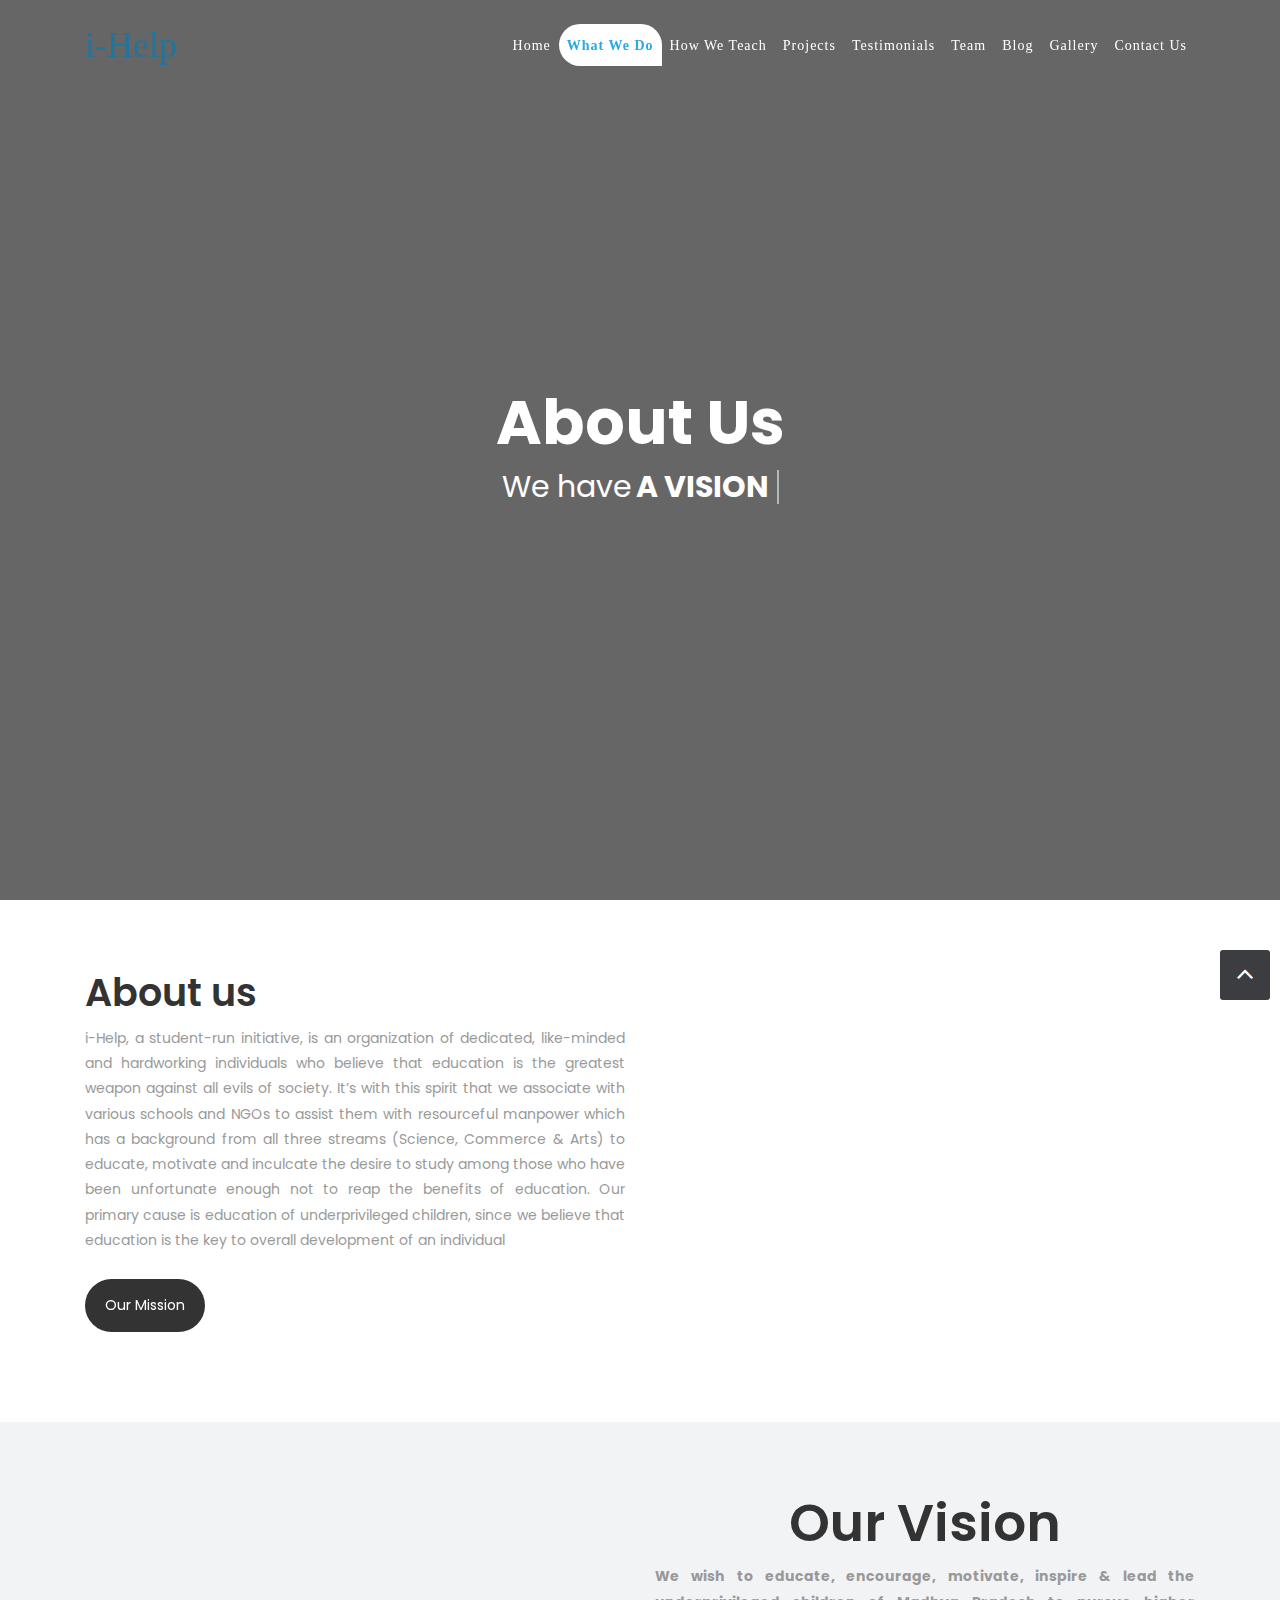
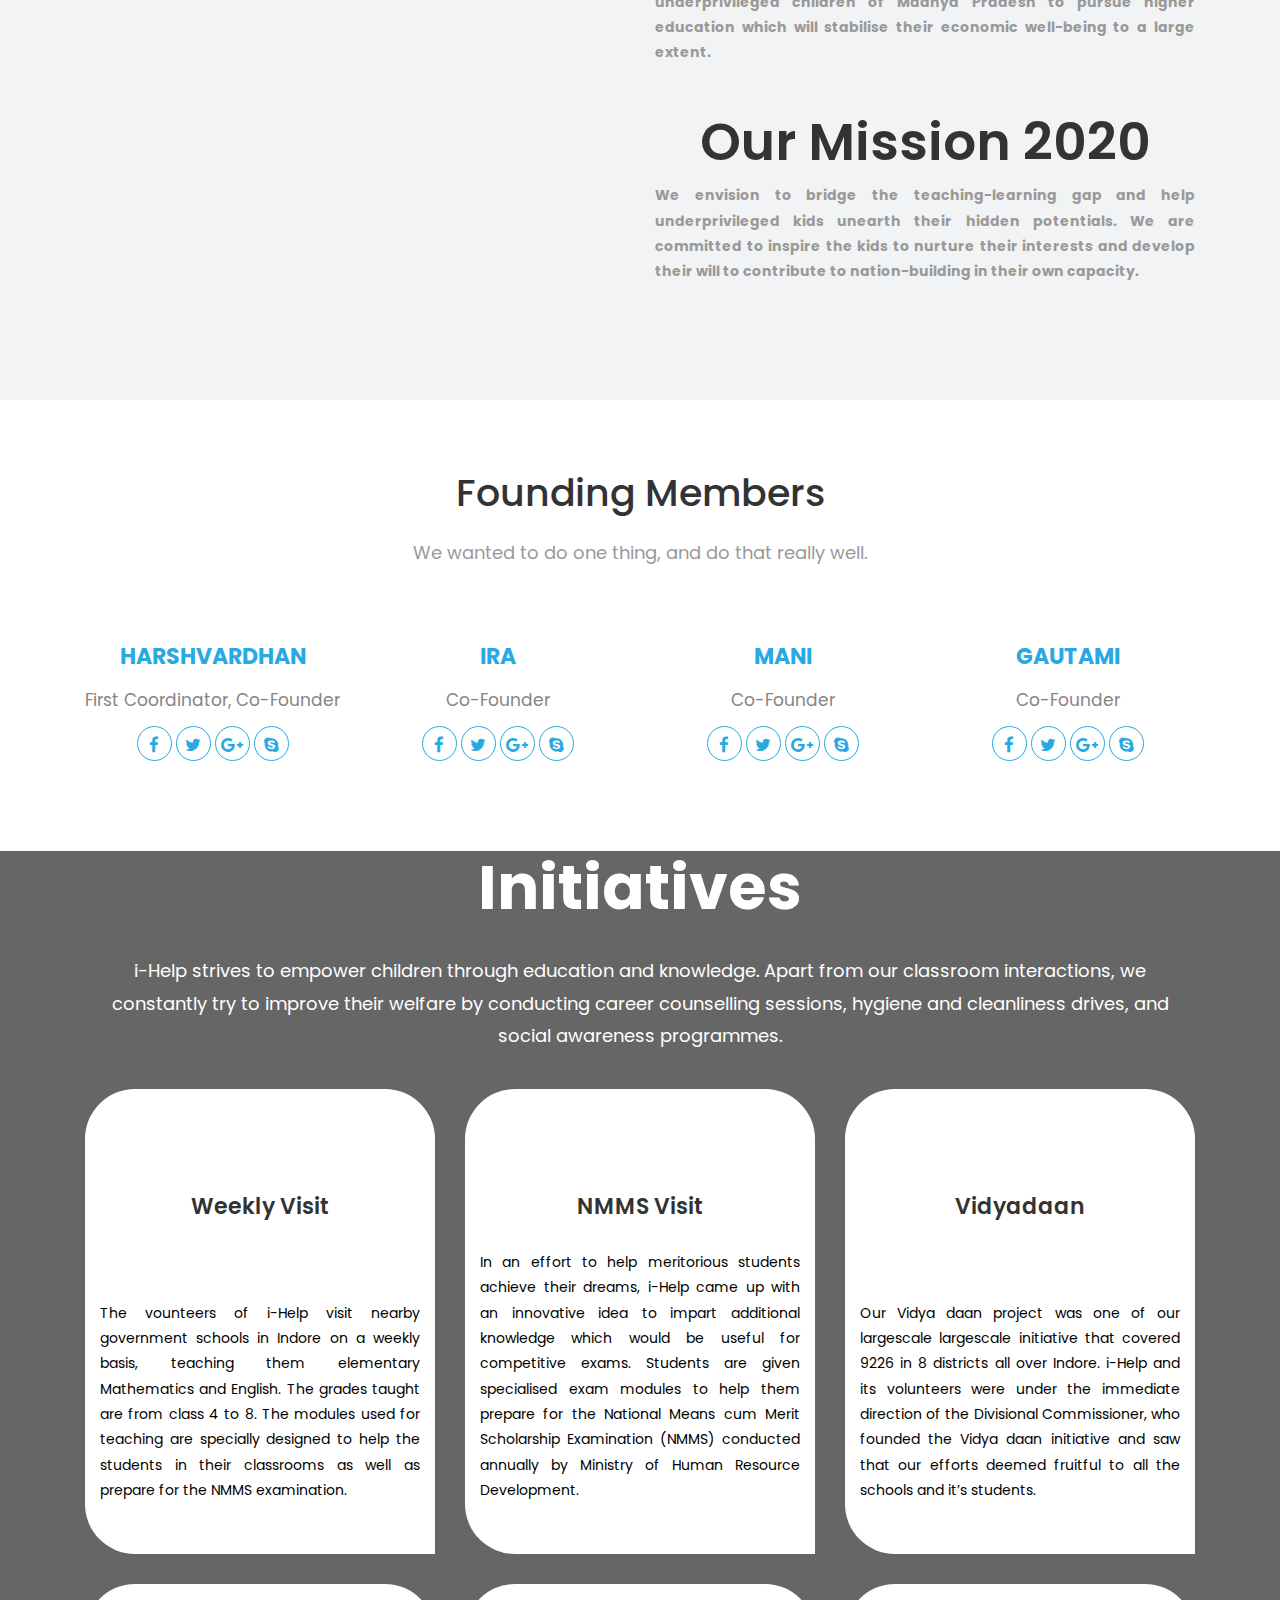
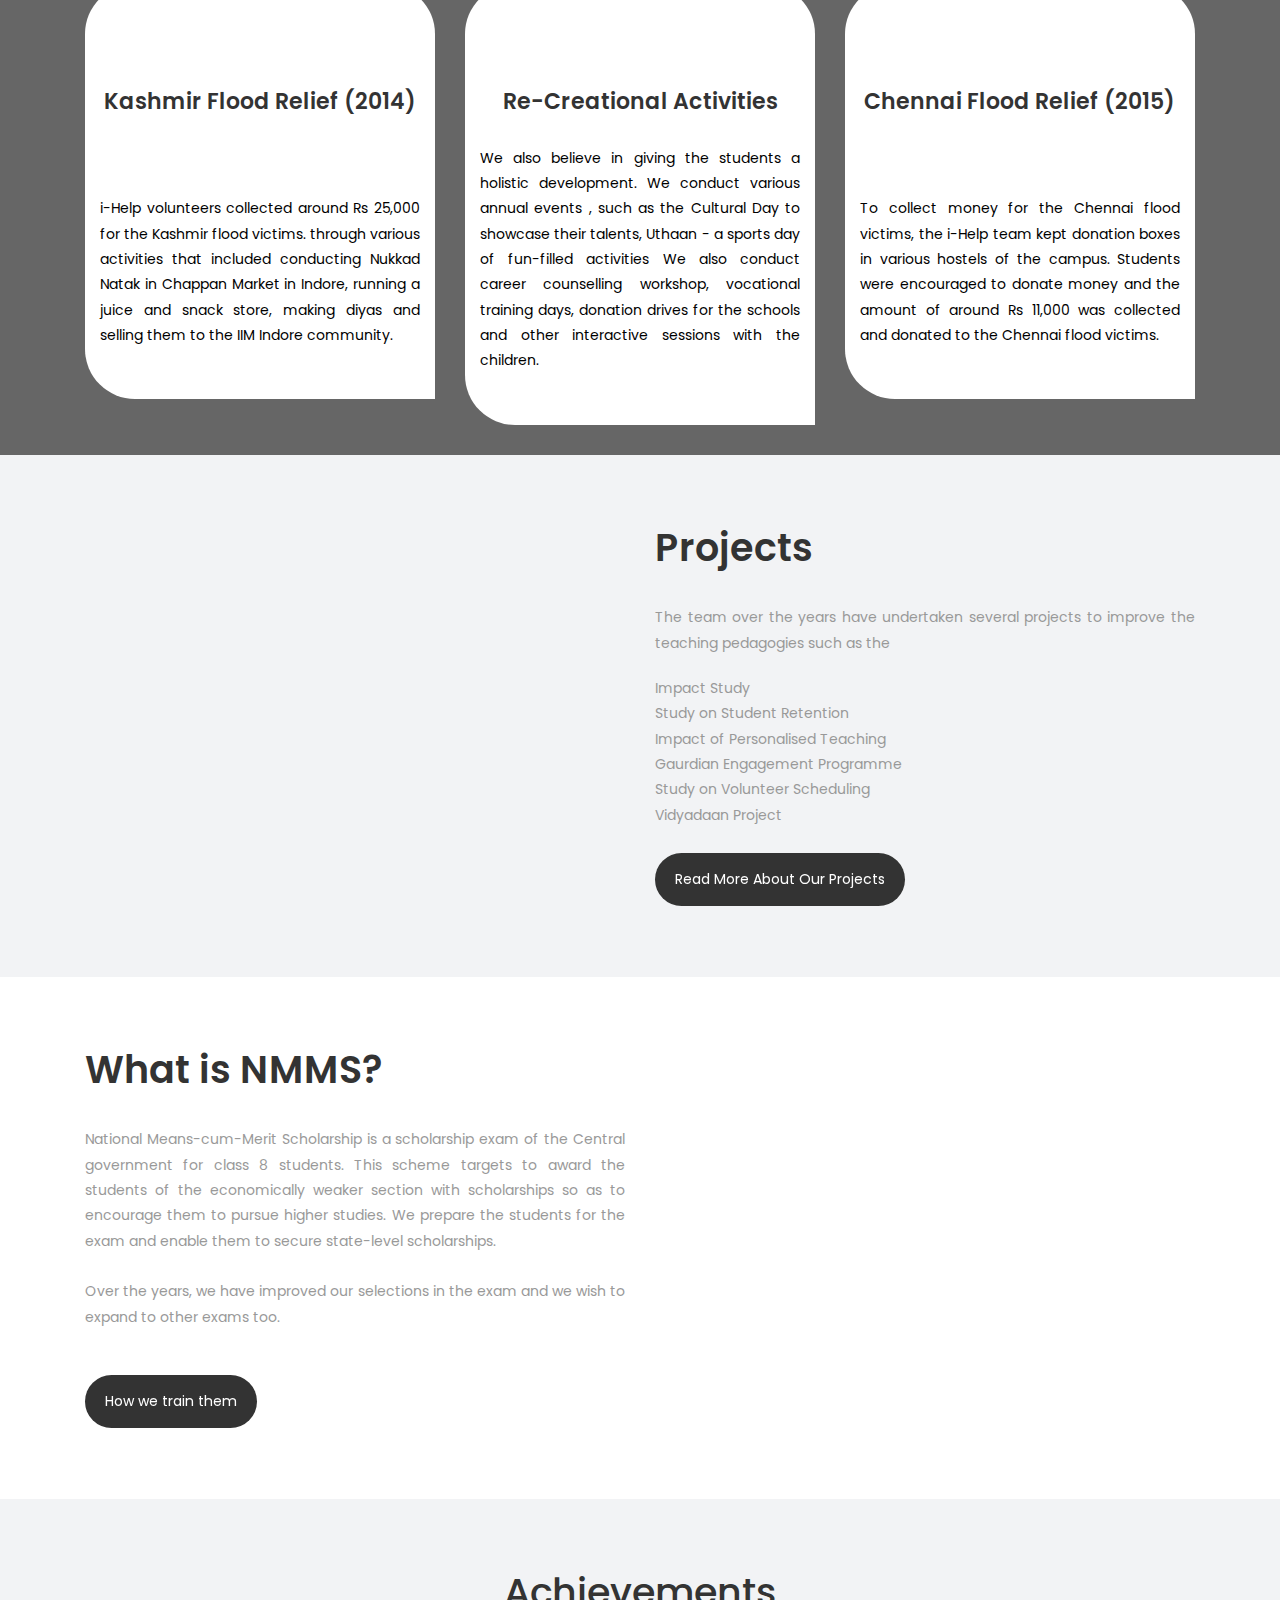
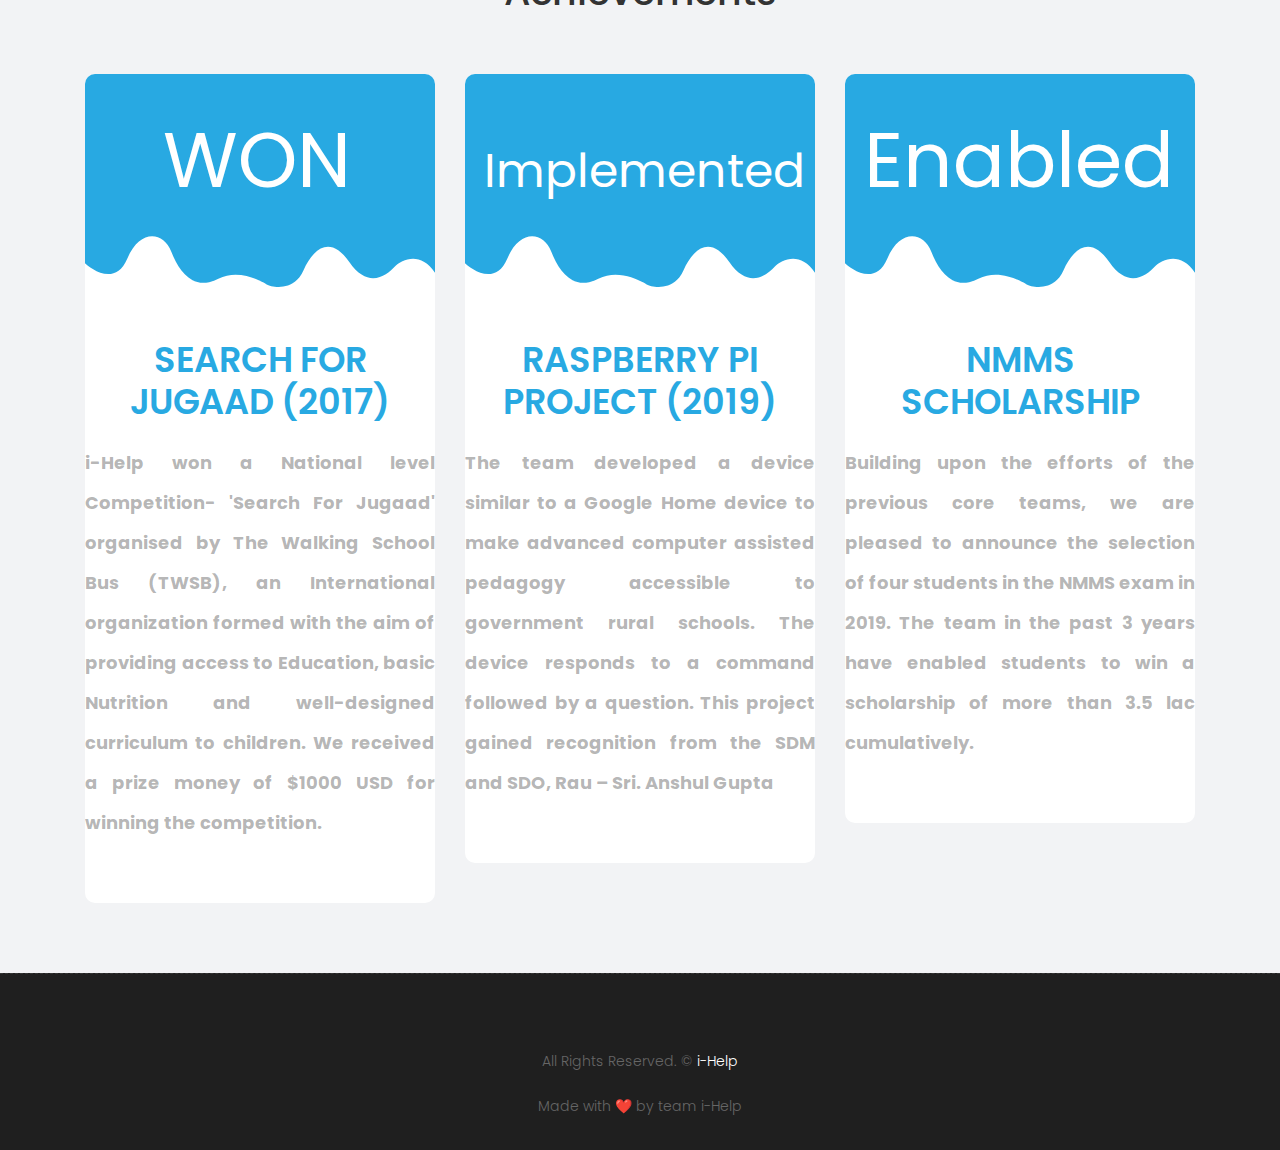
==== about.html @ b27401bb "Add files via upload" ====
<!DOCTYPE html>
<html lang="en">

    <!-- Basic -->
    <meta charset="utf-8">
    <meta http-equiv="X-UA-Compatible" content="IE=edge">   
   
    <!-- Mobile Metas -->
    <meta name="viewport" content="width=device-width, minimum-scale=1.0, maximum-scale=1.0, user-scalable=no">
 
     <!-- Site Metas -->
    <title>About Us | i-Help: Educate, Enable, Empower</title>  
    <meta name="keywords" content="">
    <meta name="description" content="">
    <meta name="author" content="">

    <!-- Site Icons -->
    <link rel="shortcut icon" href="images/favicon.ico" type="image/x-icon" />
    <link rel="apple-touch-icon" href="images/apple-touch-icon.png">

    <!-- Bootstrap CSS -->
    <link rel="stylesheet" href="css/bootstrap.min.css">
    <!-- Site CSS -->
    <link rel="stylesheet" href="style.css">
    <!-- Responsive CSS -->
    <link rel="stylesheet" href="css/responsive.css">
    <!-- Custom CSS -->
    <link rel="stylesheet" href="css/custom.css">
	<script src="js/modernizr.js"></script> <!-- Modernizr -->

    <!--[if lt IE 9]>
      <script src="https://oss.maxcdn.com/libs/html5shiv/3.7.0/html5shiv.js"></script>
      <script src="https://oss.maxcdn.com/libs/respond.js/1.4.2/respond.min.js"></script>
    <![endif]-->

</head>
<body id="page-top" class="politics_version">

    <!-- LOADER -->
    <div id="preloader">
        <div id="main-ld">
			<div id="loader"></div>  
		</div>
    </div><!-- end loader -->
    <!-- END LOADER -->
	
    <!-- Navigation -->
    <nav class="navbar navbar-expand-lg navbar-dark fixed-top" id="mainNav">
      <div class="container">
        <a class="navbar-brand js-scroll-trigger" href="#page-top" style="color:#21759b;font-size:36px">
			<img class="img-fluid" src="images/logo.png" alt="" /><bold>i-Help</bold>
		</a>
        <button class="navbar-toggler navbar-toggler-right" type="button" data-toggle="collapse" data-target="#navbarResponsive" aria-controls="navbarResponsive" aria-expanded="false" aria-label="Toggle navigation">
          Menu
          <i class="fa fa-bars"></i>
        </button>
        <div class="collapse navbar-collapse" id="navbarResponsive">
          <ul class="navbar-nav text-uppercase ml-auto">
            <li class="nav-item">
              <a class="nav-link js-scroll-trigger active" href="index.html#navhome">Home</a>
            </li>
            <li class="nav-item">
              <a class="nav-link js-scroll-trigger" href="#navaboutf">What We Do</a>
            </li>
			<li class="nav-item">
              <a class="nav-link js-scroll-trigger" href="index.html#navteach">How We Teach</a>
            </li>
			<li class="nav-item">
              <a class="nav-link js-scroll-trigger" href="index.html#navprojects">Projects</a>
            </li>
			<li class="nav-item">
              <a class="nav-link js-scroll-trigger" href="index.html#navtestimonials">Testimonials</a>
            </li>
            <li class="nav-item">
              <a class="nav-link js-scroll-trigger" href="index.html#navteam">Team</a>
            </li>
			<li class="nav-item">
              <a class="nav-link js-scroll-trigger" href="blog">Blog</a>
            </li>
			<li class="nav-item">
              <a class="nav-link js-scroll-trigger" href="gallery.html">Gallery</a>
            </li>
			<li class="nav-item">
              <a class="nav-link js-scroll-trigger" href="index.html#navcontact">Contact Us</a>
            </li>
          </ul>
        </div>
      </div>
    </nav>
	
	<div id="navaboutf">
	<section id="home" class="main-banner parallaxie ihelpbg">
		<div class="heading">
			<h1>About Us</h1>			
			<h3 class="cd-headline clip is-full-width">
				<span>We have </span>
				<span class="cd-words-wrapper">
					<b class="is-visible">a Vision</b>
					<b>a Mission</b>
					<b>Initiatives</b>
					<b>Projects</b>
					
				</span>
			</h3>
		</div>
	</section>

    <div id="about" class="section wb"  >
        <div class="container">
            <div class="row">
                <div class="col-md-6">
                    <div class="message-box">                        
                        <h2>About us</h2>
                        <p align="justify">i-Help, a student-run initiative, is an organization of dedicated, like-minded and hardworking individuals who believe that education is the greatest weapon against all evils of society. It’s with this spirit that we associate with various schools and NGOs to assist them with resourceful manpower which has a background from all three streams (Science, Commerce & Arts) to educate, motivate and inculcate the desire to study among those who have been unfortunate enough not to reap the benefits of education. Our primary cause is education of underprivileged children, since we believe that education is the key to overall development of an individual
						<br><br>
                        <a href="#" class="sim-btn hvr-bounce-to-top"><span>Our Mission</span></a>
                    </div><!-- end messagebox -->
                </div><!-- end col -->

                <div class="col-md-6">
                    <div class="right-box-pro wow fadeIn">
                        <img src="uploads/about-02.jpg" alt="" class="img-fluid img-rounded">
                    </div><!-- end media -->
                </div><!-- end col -->
            </div><!-- end row -->
        </div><!-- end container -->
    </div><!-- end section -->
	
	<div id="about" class="section lb" >
        <div class="container">
            <div class="row"><div class="col-md-6">
                    <div class="right-box-pro wow fadeIn">
                        <img src="uploads/about-03.jpg" alt="" class="img-fluid img-rounded">
                    </div><!-- end media -->
                </div>
				<div class="col-md-6">
                    <div class="message-box">                        
						<h2 style="font-size:52px;text-align:center">Our Vision</h2>
                        <p align="justify" ><b>We wish to educate, encourage, motivate, inspire & lead the underprivileged children of Madhya Pradesh to pursue higher education which will stabilise their economic well-being to a large extent.</b>
						<br><br>
						
						<h2 style="font-size:52px;text-align:center">Our Mission 2020</h2>
                        <p align="justify" ><b>We envision to bridge the teaching-learning gap and help underprivileged kids unearth their hidden potentials. We are committed to inspire the kids to nurture their interests and develop their will to contribute to nation-building in their own capacity.</b>
						<br><br>
                    
					</div><!-- end messagebox -->
                </div>
				
			</div>
        </div><!-- end container -->
    </div><!-- end section -->
	
	<div id="team" class="section wb">
		<div class="container">
			<div class="section-title text-center">
				<h3>Founding Members</h3>
				<p>We wanted to do one thing, and do that really well.</p>
			</div><!-- end title -->
		
			<div class="row">
				<div class="col-md-3 col-sm-6">
					<div class="our-team">
						<div class="team-content">
							<h3 class="title">Harshvardhan</h3>
							<span class="post">First Coordinator, Co-Founder</span>
							<ul class="social">
								<li><a href="#" class="fa fa-facebook"></a></li>
								<li><a href="#" class="fa fa-twitter"></a></li>
								<li><a href="#" class="fa fa-google-plus"></a></li>
								<li><a href="#" class="fa fa-skype"></a></li>
							</ul>
						</div>
					</div>
				</div>
				
				<div class="col-md-3 col-sm-6">
					<div class="our-team">
						<div class="team-content">
							<h3 class="title">Ira</h3>
							<span class="post">Co-Founder</span>
							<ul class="social">
								<li><a href="#" class="fa fa-facebook"></a></li>
								<li><a href="#" class="fa fa-twitter"></a></li>
								<li><a href="#" class="fa fa-google-plus"></a></li>
								<li><a href="#" class="fa fa-skype"></a></li>
							</ul>
						</div>
					</div>
				</div>
				
				<div class="col-md-3 col-sm-6">
					<div class="our-team">
						<div class="team-content">
							<h3 class="title">Mani</h3>
							<span class="post">Co-Founder</span>
							<ul class="social">
								<li><a href="#" class="fa fa-facebook"></a></li>
								<li><a href="#" class="fa fa-twitter"></a></li>
								<li><a href="#" class="fa fa-google-plus"></a></li>
								<li><a href="#" class="fa fa-skype"></a></li>
							</ul>
						</div>
					</div>
				</div>
				
				<div class="col-md-3 col-sm-6">
					<div class="our-team">
						<div class="team-content">
							<h3 class="title">Gautami</h3>
							<span class="post">Co-Founder</span>
							<ul class="social">
								<li><a href="#" class="fa fa-facebook"></a></li>
								<li><a href="#" class="fa fa-twitter"></a></li>
								<li><a href="#" class="fa fa-google-plus"></a></li>
								<li><a href="#" class="fa fa-skype"></a></li>
							</ul>
						</div>
					</div>
				</div>
			</div>
		</div>
	</div>
	
		<section id="home" class="main-banner parallaxie" style="background: url('uploads/banner-02.jpg')">
		<div class="container">
		<div class="heading">
			<h1>Initiatives</h1>
                <p>i-Help strives to empower children through education and knowledge. Apart from our classroom interactions, we constantly try to improve their welfare by conducting career counselling sessions, hygiene and cleanliness drives, and social awareness programmes.</p>
            <div class="row">
				<div class="col-md-4">
                    <div class="services-inner-box">
						<div class="ser-icon">
						</div>
						<h2>Weekly Visit</h2><br><br>
						<p align="justify">The vounteers of i-Help visit nearby government schools in Indore on a weekly basis, teaching them elementary Mathematics and English. The grades taught are from class 4 to 8. The modules used for teaching are specially designed to help the students in their classrooms as well as prepare for the NMMS examination.<br></p>
					</div>
                </div><!-- end col -->
                <div class="col-md-4">
                    <div class="services-inner-box">
						<div class="ser-icon">
						</div>
						<h2>NMMS Visit</h2>
						<p align="justify">In an effort to help meritorious students achieve their dreams, i-Help came up with an innovative idea to impart additional knowledge which would be useful for competitive exams. Students are given specialised exam modules to help them prepare for the National Means cum Merit Scholarship Examination (NMMS) conducted annually by Ministry of Human Resource Development.</p>
					</div>
                </div><!-- end col -->
				<div class="col-md-4">
                    <div class="services-inner-box">
						<div class="ser-icon">
						</div>
						<h2>Vidyadaan</h2><br><br>
						<p align="justify">Our Vidya daan project was one of our largescale largescale initiative that covered 9226 in 8 districts all over Indore. i-Help and its volunteers were under the immediate direction of the Divisional Commissioner, who founded the Vidya daan initiative and saw that our efforts deemed fruitful to all the schools and it’s students.</p>
					</div>
                </div><!-- end col -->
				<div class="col-md-4">
                    <div class="services-inner-box">
						<div class="ser-icon">
						</div>
						<h2>Kashmir Flood Relief (2014)</h2>
						<p align="justify"><br><br>i-Help volunteers collected around Rs 25,000 for the Kashmir flood victims. through various activities that included conducting Nukkad Natak in Chappan Market in Indore, running a juice and snack store, making diyas and selling them to the IIM Indore community.</p>
					</div>
                </div><!-- end col -->
				<div class="col-md-4">
                    <div class="services-inner-box">
						<div class="ser-icon">
						</div>
						<h2>Re-Creational Activities</h2>
						<p align="justify">We also believe in giving the students a holistic development. We conduct various annual events , such as the Cultural Day to showcase their talents, Uthaan - a sports day of fun-filled activities We also conduct career counselling workshop, vocational training days, donation drives for the schools and other interactive sessions with the children.</p>
					</div>
                </div><!-- end col -->
				<div class="col-md-4">
                    <div class="services-inner-box">
						<div class="ser-icon">
						</div>
						<h2>Chennai Flood Relief (2015)</h2>
						<p align="justify"><br><br>To collect money for the Chennai flood victims, the i-Help team kept donation boxes in various hostels of the campus. Students were encouraged to donate money and the amount of around Rs 11,000 was collected and donated to the Chennai flood victims.</p>
					</div>
                </div><!-- end col -->
				</div>
				</div>
		</div>
	</section>

	<div id="about" class="section lb" >
        <div class="container">
            <div class="row"><div class="col-md-6">
                    <div class="right-box-pro wow fadeIn">
                        <img src="uploads/teaching-02.jpg" alt="" class="img-fluid img-rounded">
                    </div><!-- end media -->
                </div>
				<div class="col-md-6">
                    <div class="message-box">                        
						<h2>Projects</h2>
                        <p align="justify" ><br>The team over the years have undertaken several projects to improve the teaching pedagogies such as the<p>
						<ol start="1">
						<li>Impact Study</li>
						<li>Study on Student Retention</li>
						<li>Impact of Personalised Teaching</li>
						<li>Gaurdian Engagement Programme</li>
						<li>Study on Volunteer Scheduling</li>
						<li>Vidyadaan Project</li>						
						</ol>
						<br>
                        <a href="#" class="sim-btn hvr-bounce-to-top"><span>Read More About Our Projects</span></a>
					</div><!-- end messagebox -->
                </div>
				
			</div>
        </div><!-- end container -->
    </div><!-- end section -->

    <div id="about" class="section wb"  >
        <div class="container">
            <div class="row">
                <div class="col-md-6">
                    <div class="message-box">                        
                        <h2>What is NMMS?</h2>
                        <p align="justify"><br>National Means-cum-Merit Scholarship is a scholarship exam of the Central government for class 8 students. This scheme targets to award the students of the economically weaker section with scholarships so as to encourage them to pursue higher studies. We prepare the students for the exam and enable them to secure state-level scholarships.<br><br>Over the years, we have improved our selections in the exam and we wish to expand to other exams too.</p>
						<br>
                        <a href="#" class="sim-btn hvr-bounce-to-top"><span>How we train them</span></a>
                    </div><!-- end messagebox -->
                </div><!-- end col -->

                <div class="col-md-6">
                    <div class="right-box-pro wow fadeIn">
                        <img src="uploads/about-04.jpg" alt="" class="img-fluid img-rounded">
                    </div><!-- end media -->
                </div><!-- end col -->
            </div><!-- end row -->
        </div><!-- end container -->
    </div><!-- end section -->

	
		<div id="pricing" class="section lb">
		<div class="container" id="contactus">
			<div class="section-title text-center">
                <h3>Achievements</h3>
                <p></p>
            </div><!-- end title -->
	<div class="row">
                <div class="col-md-4 col-sm-6">
                    <div class="pricingTable">
                        <svg x="0" y="0" viewBox="0 0 360 220">
                            <g>
                                <path fill="#28a9e2" d="M0.732,193.75c0,0,29.706,28.572,43.736-4.512c12.976-30.599,37.005-27.589,44.983-7.061
                                    c8.09,20.815,22.83,41.034,48.324,27.781c21.875-11.372,46.499,4.066,49.155,5.591c6.242,3.586,28.729,7.626,38.246-14.243
                                    s27.202-37.185,46.917-8.488c19.715,28.693,38.687,13.116,46.502,4.832c7.817-8.282,27.386-15.906,41.405,6.294V0H0.48
                                    L0.732,193.75z"></path>
                            </g>
                            <text transform="matrix(1 0 0 1 80.7256 116.2686)" fill="#fff" font-size="78.4489">WON</text>
                        </svg>
                        <div class="pricing-content">
                            <h3 class="title">SEARCH FOR JUGAAD (2017)</h3>
                            <ul class="pricing-content">
                                <li style="text-align:justify"><b>i-Help won a National level Competition- 'Search For Jugaad' organised by The Walking School Bus (TWSB), an International organization formed with the aim of providing access to Education, basic Nutrition and well-designed curriculum to children. We received a prize money of $1000 USD for winning the competition.</b> </li>
                            </ul>
                        </div>
                    </div>
                </div>

                <div class="col-md-4 col-sm-6">
                    <div class="pricingTable blue">
                        <svg x="0" y="0" viewBox="0 0 360 220">
                            <g>
                                <path fill="#28a9e2" d="M0.732,193.75c0,0,29.706,28.572,43.736-4.512c12.976-30.599,37.005-27.589,44.983-7.061
                                    c8.09,20.815,22.83,41.034,48.324,27.781c21.875-11.372,46.499,4.066,49.155,5.591c6.242,3.586,28.729,7.626,38.246-14.243
                                    s27.202-37.185,46.917-8.488c19.715,28.693,38.687,13.116,46.502,4.832c7.817-8.282,27.386-15.906,41.405,6.294V0H0.48
                                    L0.732,193.75z"></path>
                            </g>
                            <text transform="matrix(1 0 0 1 20.7256 116.2686)" fill="#fff" font-size="48.4489">Implemented</text>
                        </svg>
                        <div class="pricing-content">
                            <h3 class="title"> RASPBERRY PI PROJECT (2019)</h3>
                            <ul class="pricing-content">
                                <li style="text-align:justify"><b>The team developed a device similar to a Google Home device to make advanced computer assisted pedagogy accessible to government rural schools. The device responds to a command followed by a question. This project gained recognition from the SDM and SDO, Rau – Sri. Anshul Gupta</b></li>
                            </ul>
                        </div>
                    </div>
                </div>

                <div class="col-md-4 col-sm-6">
                    <div class="pricingTable red">
                        <svg x="0" y="0" viewBox="0 0 360 220">
                            <g>
                                <path fill="#28a9e2" d="M0.732,193.75c0,0,29.706,28.572,43.736-4.512c12.976-30.599,37.005-27.589,44.983-7.061
                                    c8.09,20.815,22.83,41.034,48.324,27.781c21.875-11.372,46.499,4.066,49.155,5.591c6.242,3.586,28.729,7.626,38.246-14.243
                                    s27.202-37.185,46.917-8.488c19.715,28.693,38.687,13.116,46.502,4.832c7.817-8.282,27.386-15.906,41.405,6.294V0H0.48
                                    L0.732,193.75z"></path>
                            </g>
                            <text transform="matrix(1 0 0 1 20.7256 116.2686)" fill="#fff" font-size="78.4489">Enabled</text>
                        </svg>
                        <div class="pricing-content">
                            <h3 class="title"> NMMS Scholarship</h3>
                            <ul class="pricing-content">
                                <li style="text-align:justify"><b>Building upon the efforts of the previous core teams, we are pleased to announce the selection of four students in the NMMS exam in 2019. The team in the past 3 years have enabled students to win a scholarship of more than 3.5 lac cumulatively.</b></li>
                        </div>
                    </div>
                </div>
            </div>
			
		</div>
	</div>	
</div>
    <div class="copyrights">
        <div class="container">
            <div class="footer-distributed">
				<a href="#"><img src="images/logo.png" alt="" /></a>
                <div class="footer-center">
                    <p class="footer-company-name">All Rights Reserved. &copy; <a href="#">i-Help</a><br> Made with ❤️ by team i-Help
                </div>
            </div>
        </div><!-- end container -->
    </div><!-- end copyrights -->

    <a href="#" id="scroll-to-top" class="dmtop global-radius"><i class="fa fa-angle-up"></i></a>

    <!-- ALL JS FILES -->
    <script src="js/all.js"></script>
	<!-- Camera Slider -->
	<script src="js/jquery.mobile.customized.min.js"></script>
	<script src="js/jquery.easing.1.3.js"></script> 
	<script src="js/parallaxie.js"></script>
	<script src="js/headline.js"></script>
	<!-- Contact form JavaScript -->
    <script src="js/jqBootstrapValidation.js"></script>
    <script src="js/contact_me.js"></script>
    <!-- ALL PLUGINS -->
    <script src="js/custom.js"></script>
    <script src="js/jquery.vide.js"></script>
</body>
</html>
---- style.css ----
/*------------------------------------------------------------------
    Version: 1.0
-------------------------------------------------------------------*/

/*------------------------------------------------------------------
    IMPORT FONTS
-------------------------------------------------------------------*/

@import url('https://fonts.googleapis.com/css?family=Poppins:100,200,300,400,500,600,700,800');

/*------------------------------------------------------------------
    IMPORT FILES
-------------------------------------------------------------------*/

@import url(css/animate.css);
@import url(css/camera.css);
@import url(css/flaticon.css);
@import url(css/prettyPhoto.css);
@import url(css/owl.carousel.css);
@import url(css/font-awesome.min.css);

/*------------------------------------------------------------------
    SKELETON
-------------------------------------------------------------------*/

body {
    color: #999999;
    font-size: 14px;
    font-family: 'Poppins', sans-serif;
    line-height: 1.80857;
}

html, body{
	height: 100%;
}

body.demos .section {
    background: url(images/bg.png) repeat top center #f2f3f5;
}

body.demos .section-title img {
    max-width: 280px;
    display: block;
    margin: 10px auto;
}

body.demos .service-widget h3 {
    border-bottom: 1px solid #ededed;
    font-size: 18px;
    padding: 20px 0;
    background-color: #ffffff;
}

body.demos .service-widget {
    margin: 0 0 30px;
    padding: 30px;
    background-color: #fff
}

body.demos .container-fluid {
    max-width: 1080px
}

a {
    color: #1f1f1f;
    text-decoration: none !important;
    outline: none !important;
    -webkit-transition: all .3s ease-in-out;
    -moz-transition: all .3s ease-in-out;
    -ms-transition: all .3s ease-in-out;
    -o-transition: all .3s ease-in-out;
    transition: all .3s ease-in-out;
}

h1,
h2,
h3,
h4,
h5,
h6 {
    letter-spacing: 0;
    font-weight: normal;
    position: relative;
    padding: 0 0 10px 0;
    font-weight: normal;
    line-height: 120% !important;
    color: #333333;
    margin: 0
}

h1 {
    font-size: 24px
}

h2 {
    font-size: 22px
}

h3 {
    font-size: 18px
}

h4 {
    font-size: 16px
}

h5 {
    font-size: 14px
}

h6 {
    font-size: 13px
}

h1 a,
h2 a,
h3 a,
h4 a,
h5 a,
h6 a {
    color: #212121;
    text-decoration: none!important;
    opacity: 1
}

h1 a:hover,
h2 a:hover,
h3 a:hover,
h4 a:hover,
h5 a:hover,
h6 a:hover {
    opacity: .8
}

a {
    color: #222222;
    text-decoration: none;
    outline: none;
}

a,
.btn {
    text-decoration: none !important;
    outline: none !important;
    -webkit-transition: all .3s ease-in-out;
    -moz-transition: all .3s ease-in-out;
    -ms-transition: all .3s ease-in-out;
    -o-transition: all .3s ease-in-out;
    transition: all .3s ease-in-out;
}

.btn-custom {
    margin-top: 20px;
    background-color: transparent !important;
    border: 2px solid #ddd;
    padding: 12px 40px;
    font-size: 16px;
}

.lead {
    font-size: 18px;
    line-height: 30px;
    color: #767676;
    margin: 0;
    padding: 0;
}

blockquote {
    margin: 20px 0 20px;
    padding: 30px;
}

ul, li, ol{
	margin: 0px;
	list-style: none;
	padding: 0px;
}


/*------------------------------------------------------------------
    WP CORE
-------------------------------------------------------------------*/

.first {
    clear: both
}

.last {
    margin-right: 0
}

.alignnone {
    margin: 5px 20px 20px 0;
}

.aligncenter,
div.aligncenter {
    display: block;
    margin: 5px auto 5px auto;
}

.alignright {
    float: right;
    margin: 10px 0 20px 20px;
}

.alignleft {
    float: left;
    margin: 10px 20px 20px 0;
}

a img.alignright {
    float: right;
    margin: 10px 0 20px 20px;
}

a img.alignnone {
    margin: 10px 20px 20px 0;
}

a img.alignleft {
    float: left;
    margin: 10px 20px 20px 0;
}

a img.aligncenter {
    display: block;
    margin-left: auto;
    margin-right: auto
}

.wp-caption {
    background: #fff;
    border: 1px solid #f0f0f0;
    max-width: 96%;
    /* Image does not overflow the content area */
    padding: 5px 3px 10px;
    text-align: center;
}

.wp-caption.alignnone {
    margin: 5px 20px 20px 0;
}

.wp-caption.alignleft {
    margin: 5px 20px 20px 0;
}

.wp-caption.alignright {
    margin: 5px 0 20px 20px;
}

.wp-caption img {
    border: 0 none;
    height: auto;
    margin: 0;
    max-width: 98.5%;
    padding: 0;
    width: auto;
}

.wp-caption p.wp-caption-text {
    font-size: 11px;
    line-height: 17px;
    margin: 0;
    padding: 0 4px 5px;
}


/* Text meant only for screen readers. */

.screen-reader-text {
    clip: rect(1px, 1px, 1px, 1px);
    position: absolute !important;
    height: 1px;
    width: 1px;
    overflow: hidden;
}

.screen-reader-text:focus {
    background-color: #f1f1f1;
    border-radius: 3px;
    box-shadow: 0 0 2px 2px rgba(0, 0, 0, 0.6);
    clip: auto !important;
    color: #21759b;
    display: block;
    font-size: 14px;
    font-size: 0.875rem;
    font-weight: bold;
    height: auto;
    left: 5px;
    line-height: normal;
    padding: 15px 23px 14px;
    text-decoration: none;
    top: 5px;
    width: auto;
    z-index: 100000;
    /* Above WP toolbar. */
}


/*------------------------------------------------------------------
    HEADER
-------------------------------------------------------------------*/

.navbar-dark{
	background-color: transparent;
	transition: all 0.3s ease 0s;
	font-family: coolvetica;
  src: url(fonts/coolvetica.ttf);
}

.navbar-dark .navbar-nav .nav-link{
	color: #ffffff;
	letter-spacing: 1px;
	font-size: 14px;
	position: relative;
	text-transform: none;
}
.navbar-dark .navbar-nav .nav-link:hover{
	color: #ffffff;
}
.navbar-dark .navbar-nav .nav-link.active{
	font-weight: 600;
}
.navbar-dark .navbar-nav .nav-link::after {
    content: '';
    width: 0;
    height: 3px;
    background: #ffffff;
    position: absolute;
    bottom: 0;
    left: 0;
	right: 0;
	text-align: center;
	margin: 0 auto;
    border-radius: 0px;
    -webkit-transition: all .5s;
    transition: all .5s;
    z-index: -1;
}
.navbar-dark .navbar-nav .nav-link.active{
	color: #28a9e2;
}
.navbar-dark .navbar-nav .nav-link.active::after {
	width: 100%;
	height: 42px;
	border-radius: 100px 100px 0px 100px;
}


#mainNav.navbar-shrink .navbar-nav .nav-link{
	color: #28a9e2;
}

#mainNav.navbar-shrink .navbar-nav .nav-link::after{
	background: #28a9e2;
}

#mainNav.navbar-shrink .navbar-nav .nav-link.active{
	color: #ffffff;
}

#mainNav.navbar-shrink .navbar-brand img{
	max-width: 130px;
	
}


/*------------------------------------------------------------------
    SECTIONS
-------------------------------------------------------------------*/

.main-banner{
	height: 100%;
	position: relative;
}

.main-banner{
	display: table;
    width: 100%;
	text-align: center;
}
.main-banner::after {
    content: " ";
    position: absolute;
    top: 0;
    bottom: 0;
    left: 0;
    right: 0;
    background-color: #000;
    z-index: 0;
    opacity: .6;
}
.heading{
	color: #fff;
	display: table-cell;
	vertical-align: middle;
	position: relative;
	z-index: 1;
}
.heading h1{
	color: #ffffff;
	font-weight: 700;
	font-size: 62px;
}
.heading p{
	font-size: 18px;
	padding: 20px 0px;
}

.heading h3{
	color: ffffff;
}

.cd-words-wrapper {
  display: inline-block;
  position: relative;
  text-align: left;
}
.cd-words-wrapper b {
  display: inline-block;
  position: absolute;
  white-space: nowrap;
  left: 0;
  top: 0;
}
.cd-words-wrapper b.is-visible {
  position: relative;
}
.no-js .cd-words-wrapper b {
  opacity: 0;
}
.no-js .cd-words-wrapper b.is-visible {
  opacity: 1;
}

/* -------------------------------- 

xclip 

-------------------------------- */
.cd-headline.clip span {
  display: inline-block;
  padding: .2em 0;
  color: #ffffff;
  font-size: 30px;
}
.cd-headline.clip span b{
	text-transform: uppercase;
}
.cd-headline.clip .cd-words-wrapper {
  overflow: hidden;
  vertical-align: top;
}
.cd-headline.clip .cd-words-wrapper::after {
  /* line */
  content: '';
  position: absolute;
  top: 0;
  right: 0;
  width: 2px;
  height: 100%;
  background-color: #aebcb9;
}
.cd-headline.clip b {
  opacity: 0;
}
.cd-headline.clip b.is-visible {
  opacity: 1;
}


#mainNav.navbar-shrink {
    padding-top: 10px;
    padding-bottom: 10px;
    background-color: #ffffff;
	-webkit-animation: fadeInDown 700ms;
	animation: fadeInDown 700ms;
	-webkit-backface-visibility: hidden;
	border-radius: 0px;
	background: rgba(255, 255, 255) none repeat;
	box-shadow: -1px 1px 1px rgba(0, 0, 0, 0.1);
}

#clouds{
	margin-top: -5%;
	position: relative;
	z-index: 1;
}
#clouds path {
    fill: #ffffff;
    bottom: -10px;
    overflow: hidden;
    stroke: #ffffff;
}

.section {
    display: block;
    position: relative;
    overflow: hidden;
    padding: 70px 0;
}

.noover {
    overflow: visible;
}

.noover .btn-dark {
    border: 0 !important;
}

.nopad {
    padding: 0;
}

.nopadtop {
    padding-top: 0;
}

.section.wb {
    background-color: #ffffff;
}

.section.lb {
    background-color: #f2f3f5;
}

.section.db {
    background-color: #111111;
}

.section.color1 {
    background-color: #448AFF;
}

.first-section {
    display: block;
    position: relative;
    overflow: hidden;
    padding: 16em 0 13em;
}

.first-section h2 {
    color: #ffffff;
    font-size: 68px;
    font-weight: 300;
    text-transform: none;
    display: block;
    margin: 0;
    padding: 0 0 30px;
    position: relative;
}

.first-section .lead {
    font-size: 21px;
    font-weight: 300;
    padding: 0 0 40px;
    margin: 0;
    line-height: inherit;
    color: #ffffff;
}

.macbookright {
    width: 980px;
    position: absolute;
    right: -15%;
    bottom: -6%;
}

.section-title {
    display: block;
    position: relative;
    margin-bottom: 60px;
}

.section-title p {
    color: #999;
    font-weight: 400;
    font-size: 18px;
    line-height: 23px;
    margin: 0;
}

.section-title h3 {
    font-size: 38px;
    font-weight: 500;
    line-height: 62px;
    margin: 0 0 25px;
    padding: 0;
    text-transform: none;
}

.section.colorsection p,
.section.colorsection h3{
    color: #ffffff;
}



.btn-hover-new{
	color: #333333;
	-webkit-transition: all 0.5s;
	-moz-transition: all 0.5s;
	-o-transition: all 0.5s;
	transition: all 0.5s;
	position: relative;
	border: 1px solid #333333;
	overflow: hidden;
	padding: 0px 18px;
	display: inline-block;
}

.sim-btn{	
	text-align: center;
	margin-right: auto;
	margin-left: auto;
	margin-top: 0px;
	cursor: pointer;
}

.btn-hover-new::after {
    content: attr(data-text);
    position: absolute;
    width: 100%;
    height: 100%;
    top: 0;
    left: 0;
    opacity: 0;
    -webkit-transform: translate(-30%, 0);
    transform: translate(-30%, 0);
    -webkit-transition: all 0.3s;
    -moz-transition: all 0.3s;
    -o-transition: all 0.3s;
    transition: all 0.3s;
}

.btn-hover-new span {
    -webkit-transition: all 0.3s;
    -moz-transition: all 0.3s;
    -o-transition: all 0.3s;
    transition: all 0.3s;
}

.btn-hover-new:hover{
	color: #ffffff;
	background-color: #333333;
}
.btn-hover-new:hover > span {
    opacity: 0;
    -webkit-transform: translate(0px,40px);
    transform: translate(0px,40px);
}
.btn-hover-new:hover::after {
    opacity: 1;
    -webkit-transform: translate(0, 0);
    transform: translate(0, 0);
}




.right-box-pro{
	position: relative;
	-webkit-box-shadow: 0px 0px 30px -4px rgba(0, 0, 0, 0.3);
	box-shadow: 0px 0px 30px -4px rgba(0, 0, 0, 0.3);
}
.right-box-pro img{
	position: relative;
	z-index: 2;
}
.right-box-pro::before {
    content: "";
    background: url(images/country-quilt-dark.png);
    width: 100%;
    height: 100%;
	border-radius: 100px 100px 0px 100px;
    position: absolute;
    bottom: -20px;
    right: -20px;
    z-index: 0;
}



.services-inner-box{
	padding: 15px;
	background: #ffffff;
	margin-bottom: 30px;
	border-radius: 50px 50px 0px 50px;
	position: relative;
	transition: all 0.3s ease-in-out 0s;
	color:black 
}
.ser-icon{
	width: 90px;
	height: 90px;
	text-align: center;
	line-height: 90px;
	position: relative;
	z-index: 1;
}
.ser-icon i{
	font-size: 50px;
	color: #333333;
}
.services-inner-box h2{
	font-size: 22px;
	font-weight: 600;
	position: relative;
	z-index: 1;
}
.services-inner-box p{
	font-size: 14px;
	position: relative;
	z-index: 1;
}

.services-inner-box::after{
	background: #28a9e2;
	width: 0px;
	height: 0px;
	content: "";
	position: absolute;
	right: 0px;
	bottom: 0px;
	border-radius: 50px 50px 0px 50px;
	transition: all 0.3s ease-in-out 0s;
	z-index: 0;
}
.services-inner-box:hover::after{
	width: 100%;
	height: 100%;
	transition: all 0.3s ease-in-out 0s;
}

.services-inner-box:hover .ser-icon i{
	color: #ffffff;
}

.services-inner-box:hover h2{
	color: #ffffff;
	transition: all 0.3s ease-in-out 0s;
}
.services-inner-box:hover p{
	color: #ffffff;
}
 

.btn-ber{
	margin-top: 30px;
}

.get_btn{
	background: #ffffff;
	color: #333333;
	padding: 14px 20px;
	border-radius: 100px;
	overflow: hidden;
}
.get_btn:hover{
	color: #ffffff;
}

.learn_btn{
	background: #333333;
	color: #ffffff;
	padding: 14px 20px;
	border-radius: 100px;
	overflow: hidden;
}
.learn_btn:hover{
	color: #ffffff;
}

.sim-btn{
	background: #333333;
	color: #ffffff;
	padding: 14px 20px;
	border-radius: 100px;
	overflow: hidden;
	border: none;
}

.sim-btn:hover{
	color: #ffffff;
}

.hvr-bounce-to-top{
	display: inline-block;
	vertical-align: middle;
	-webkit-transform: perspective(1px) translateZ(0);
	transform: perspective(1px) translateZ(0);
	box-shadow: 0 0 1px rgba(0, 0, 0, 0);
	position: relative;
	-webkit-transition-property: color;
	transition-property: color;
	-webkit-transition-duration: 0.5s;
	transition-duration: 0.5s;
}
.hvr-bounce-to-top::before {
    content: "";
    position: absolute;
    z-index: -1;
    top: 0;
    left: 0;
    right: 0;
    bottom: 0;
    background: #2098D1;
    -webkit-transform: scaleY(0);
    transform: scaleY(0);
    -webkit-transform-origin: 50% 100%;
    transform-origin: 50% 100%;
    -webkit-transition-property: transform;
    transition-property: transform;
    -webkit-transition-duration: 0.5s;
    transition-duration: 0.5s;
    -webkit-transition-timing-function: ease-out;
    transition-timing-function: ease-out;
}
.hvr-bounce-to-top:hover::before, .hvr-bounce-to-top:focus::before, .hvr-bounce-to-top:active::before {
    -webkit-transform: scaleY(1);
    transform: scaleY(1);
    -webkit-transition-timing-function: cubic-bezier(0.52, 1.64, 0.37, 0.66);
    transition-timing-function: cubic-bezier(0.52, 1.64, 0.37, 0.66);
}



/*------------------------------------------------------------------
    PORTFOLIO
-------------------------------------------------------------------*/

.item-h2,
.item-h1 {
    height: 100% !important;
    height: auto !important;
}

.isotope-item {
    z-index: 2;
    padding: 0;
}

.isotope-hidden.isotope-item {
    pointer-events: none;
    z-index: 1;
}

.isotope,
.isotope .isotope-item {
    /* change duration value to whatever you like */
    -webkit-transition-duration: 0.8s;
    -moz-transition-duration: 0.8s;
    transition-duration: 0.8s;
}

.isotope {
    -webkit-transition-property: height, width;
    -moz-transition-property: height, width;
    transition-property: height, width;
}

.isotope .isotope-item {
    -webkit-transition-property: -webkit-transform, opacity;
    -moz-transition-property: -moz-transform, opacity;
    transition-property: transform, opacity;
}

.portfolio-filter ul {
    padding: 0;
    z-index: 2;
    display: block;
    position: relative;
    margin: 0;
}

.portfolio-filter ul li {
    border-radius: 0;
    display: inline-block;
    margin: 0 5px 0 0;
    text-decoration: none;
    text-transform: uppercase;
    vertical-align: middle;
}

.portfolio-filter ul li:last-child:after {
    content: "";
}

.portfolio-filter ul li .btn-dark {
    box-shadow: none;
    background-color: transparent;
    border: 1px solid #e6e7e6 !important;
    color: #1f1f1f;
    font-weight: 400;
    font-size: 13px;
    padding: 10px 30px;
}

.da-thumbs {
    list-style: none;
    position: relative;
    padding: 0;
}

.da-thumbs .pitem {
    margin: 0;
    padding: 15px;
    position: relative;
}

.da-thumbs .pitem a,
.da-thumbs .pitem a img {
    display: block;
    position: relative;
}

.da-thumbs .pitem a {
    overflow: hidden;
}

.da-thumbs .pitem a div {
    position: absolute;
    background-color: rgba(0, 0, 0, 0.8);
    width: 100%;
    height: 100%;
}

.da-thumbs .pitem a div h3 {
    display: inline-block;
    color: #ffffff;
    font-size: 20px;
    padding: 30px 15px;
    text-transform: none;
    font-weight: normal;
}

.da-thumbs .pitem a div h3 small {
    display: inline-block;
    color: #ffffff;
    margin-top: 5px;
    font-size: 13px;
    font-weight: 300;
}

.da-thumbs .pitem a div i {
    background-color: #1f1f1f;
    position: absolute;
    color: #ffffff !important;
    bottom: 0;
    font-size: 15px;
    z-index: 12;
    right: 0;
    width: 40px;
    height: 40px;
    line-height: 40px;
    text-align: center;
}


/*------------------------------------------------------------------
    TESTIMONIALS
-------------------------------------------------------------------*/

.logos img {
    margin: auto;
    display: block;
    text-align: center;
    width: 100%;
    opacity: 0.3;
}

.logos img:hover {
    opacity: 0.5;
}

.desc h3 i {
    color: #cccccc;
    font-size: 37px;
    vertical-align: middle;
    margin-right: 12px;
}

.desc {
    padding: 30px;
    position: relative;
    background: #000;
    border: 1px solid #111111;
}

.testi-meta {
    display: block;
    margin-top: 20px;
}

.testimonial h4 {
    font-size: 18px;
    color: #333333;
    padding: 13px 0 0;
}

.testimonial img {
    max-width: 55px;
}

.testimonial small {
    margin-top: 7px;
    font-size: 16px;
    display: block;
}

.testimonial {
    background-color: transparent;
}

.testimonial h3 {
    padding: 0 0 10px;
    font-size: 20px;
    font-weight: 600;
	color: #ffffff;
}

.testimonial small,
.testimonial .lead {
    background-color: transparent;
    color: #aaa;
    display: block;
    font-size: 16px;
    font-style: normal;
    line-height: 30px;
    margin: 0;
    padding: 0;
    position: relative;
}

.testimonial p:after {
    display: none;
}


/*------------------------------------------------------------------
    PRICING TABLES
-------------------------------------------------------------------*/

.pricing-table {
    margin: 50px 0 0 0;
    background: #fff;
    box-shadow: 0 5px 14px rgba(0, 0, 0, 0.1);
}

.pricing-table i {
    width: 30px;
    color: #c2c2c2;
    display: inline-block;
    margin-right: 10px;
    padding-right: 5px;
    border-right: 1px solid #ececec;
}

.pricing-table .btn-dark {
    padding: 10px 24px;
    font-size: 15px;
}

.pricing-table strong {
    font-weight: 600;
    margin-right: 6px;
    color: #1f1f1f;
}

.pricing-table-header {
    padding: 30px 0 25px 0;
    background: #ffffff;
}

.pricing-table-header h2 {
    font-size: 31px;
    margin: 0;
    padding: 0;
    font-weight: 300;
}

.pricing-table-header h3 {
    font-size: 15px;
    font-weight: 600;
    color: #aaaaaa;
    margin-top: 10px;
    text-transform: uppercase;
}

.pricing-table-space {
    height: 10px;
}

.pricing-table-text {
    margin: 15px 30px 0 30px;
    padding: 0 10px 15px 10px;
    border-bottom: 1px solid #ececec;
    font-weight: 300;
    line-height: 30px;
    color: #c2c2c2;
    font-size: 16px;
}

.pricing-table-text p {
    font-weight: 400;
}

.pricing-table-features {
    margin: 15px 30px 0 30px;
    padding: 0 10px 15px 30px;
    border-bottom: 1px solid #ececec;
    text-align: left;
    line-height: 30px;
    font-size: 16px;
    color: #c2c2c2;
}

.pricing-table-highlighted h3,
.pricing-table-highlighted h2 {
    color: #ffffff !important;
}

.pricing-table-sign-up {
    margin-top: 25px;
    padding-bottom: 30px;
}


/* Highlighted table */

.pricing-table-highlighted {
    margin-top: 0;
}

.m130 {
    margin-top: 130px;
}

.nav-pills {
    border: 1px solid #e1e1e1;
}

.nav-pills > li {
    width: 50%;
    padding: 10px;
    float: left;
    margin: 0 !important;
}

.nav-pills > li > a {
    margin: 0!important;
    text-align: center;
    background-color: #f4f4f4;
}


/*------------------------------------------------------------------
    ICON BOXES
-------------------------------------------------------------------*/

.icon-wrapper {
    position: relative;
    cursor: pointer;
    display: block;
    z-index: 1;
}

.icon-wrapper i {
    width: 75px;
    height: 75px;
    text-align: center;
    line-height: 75px;
    font-size: 28px;
    background-color: #f2f3f5;
    color: #1f1f1f;
    margin-top: 0;
}

.small-icons.icon-wrapper:hover i,
.small-icons.icon-wrapper:hover i:hover,
.small-icons.icon-wrapper i {
    width: auto !important;
    height: auto !important;
    line-height: 1 !important;
    padding: 0 !important;
    color: #e3e3e3 !important;
    background-color: transparent !important;
    background: none !important;
    margin-right: 10px !important;
    vertical-align: middle;
    font-size: 24px !important;
}

.small-icons.icon-wrapper h3 {
    font-size: 18px;
    padding-bottom: 5px;
}

.small-icons.icon-wrapper p {
    padding: 0;
    margin: 0;
}

.icon-wrapper h3 {
    font-size: 21px;
    padding: 0 0 15px;
    margin: 0;
}

.icon-wrapper p {
    margin-bottom: 0;
    padding-left: 95px;
}

.icon-wrapper p small {
    display: block;
    color: #999;
    margin-top: 10px;
    text-transform: none;
    font-weight: 600;
    font-size: 16px;
}

.icon-wrapper p small:after {
    content: "\f105";
    font-family: FontAwesome;
    margin-left: 5px;
    font-size: 11px;
}


/*------------------------------------------------------------------
    MESSAGE BOXES
-------------------------------------------------------------------*/

.event_dit{
	margin-top: 20px;
}
.event_dit ul {
	float: left;
	width: 100%;
	padding-bottom: 15px;
	margin-bottom: 0px;
	position: relative;
	line-height: 12px;
}
.event_dit ul li{
	float: left;
	position: relative;
}

.event_dit ul li a{
	padding: 0px 5px;
	font-size: 14px;
	line-height: 25px;
	transition: all 0.3s ease-in-out;
	-webkit-transition: all 0.3s ease-in-out;
	-moz-transition: all 0.3s ease-in-out;
	-o-transition: all 0.3s ease-in-out;
	-moz-transition: all 0.3s ease-in-out;
}

.event_dit ul li a:hover{
	color: #333333;
}

.service-widget h3 {
    font-size: 21px;
    color: #ffffff;
    padding: 20px 0 12px;
    margin: 0;
}

.participate-wrap figure{
	overflow: hidden;
	position: relative;
}
.participate-wrap figure::before{
	background-color: #333333;
	content: "";
	position: absolute;
	border-radius: 100%;
	top: 0px;
	left: 0px;
	right: 0px;
	bottom: 0px;
	margin: auto;
	width: 0px;
	height: 0px;
	opacity: 0.7;
	transition: all 0.3s ease-in-out;
	-webkit-transition: all 0.3s ease-in-out;
	-moz-transition: all 0.3s ease-in-out;
	-o-transition: all 0.3s ease-in-out;
	-moz-transition: all 0.3s ease-in-out;
}

.participate-wrap figure figcaption{
	position: absolute;
	width: 100%;
	top: 0px;
	text-align: center;
	margin-top: -20px;
	opacity: 0;
	transition: all 0.3s ease-in-out;
	-webkit-transition: all 0.3s ease-in-out;
	-moz-transition: all 0.3s ease-in-out;
	-o-transition: all 0.3s ease-in-out;
	-moz-transition: all 0.3s ease-in-out;
}

.participate-wrap figure figcaption .global-radius{
	background: #ffffff;
	width: 38px;
	height: 38px;
	display: inline-block;
	text-align: center;
	line-height: 38px;
}

.participate-wrap:hover figure::before{
	width: 100%;
	height: 100%;
	border-radius: 0px;
}

.participate-wrap:hover figure figcaption {
	top: 50%;
	opacity: 1;
}

.service-widget h3 a,
.section.wb .service-widget h3,
.section.lb .service-widget h3 {
    color: #1f1f1f;
}

.service-widget p {
    margin-bottom: 0;
    padding-bottom: 0;
}

.message-box h4 {
    text-transform: uppercase;
    padding: 0;
    margin: 0 0 5px;
    font-weight: 600;
    letter-spacing: 0.5px;
    font-size: 15px;
    color: #999;
}

.message-box h2 {
    font-size: 38px;
    font-weight: 600;
    padding: 0 0 10px;
    margin: 0;
    line-height: 62px;
    margin-top: 0;
    text-transform: none;
}

.message-box p {
    margin-bottom: 20px;
}

.message-box .lead {
    padding-top: 10px;
	font-size: 16px;
	font-style: italic;
	color: #999;
	padding-bottom: 10px;
	padding-left: 15px;
}

.post-media {
    position: relative;
}

.post-media img {
    width: 100%;
}

.post-media_pp{
	overflow: hidden;
	position: relative;
}

.service-widget{
	margin-bottom: 30px;
}

.hover-up{
	background: #076799;
}

.service-widget .post-media_pp .hover-up{
	padding: 30px;
	position: absolute;
	left: 110%;
	width: 100%;
	top: 0;
	height: 100%;
	transition: all .35s ease-in-out;
	opacity: 0;
}
.service-widget .post-media_pp:hover .hover-up{
	opacity: 1;
	left: 0;
}

.section.wb .hover-up h3{
	font-size: 32px;
	color: #ffffff;
}

.section.wb .hover-up p{
	color: #cccccc;
}

.playbutton {
    position: absolute;
    color: #ffffff !important;
    top: 40%;
    font-size: 60px;
    z-index: 12;
    left: 0;
    right: 0;
    text-align: center;
    margin: -20px auto;
}

.hoverbutton {
    background-color: #333333;
    position: absolute;
    color: #ffffff !important;
    top: 70%;
    font-size: 21px;
    z-index: 12;
    left: 0;
    opacity: 0;
    right: 0;
    width: 50px;
    height: 50px;
    line-height: 50px;
    text-align: center;
    margin: -20px auto;
}

.service-widget:hover .hoverbutton {
    opacity: 1;
}

hr.hr1 {
    position: relative;
    margin: 60px 0;
    border: 1px dashed #f2f3f5;
}

hr.hr2 {
    position: relative;
    margin: 17px 0;
    border: 1px dashed #f2f3f5;
}

hr.hr3 {
    position: relative;
    margin: 25px 0 30px 0;
    border: 1px dashed #f2f3f5;
}

hr.invis {
    border-color: transparent;
}

hr.invis1 {
    margin: 10px 0;
    border-color: transparent;
}

.section.parallax hr.hr1 {
    border-color: rgba(255, 255, 255, 0.1);
}

.sep1 {
    display: block;
    position: absolute;
    content: '';
    width: 40px;
    height: 40px;
    bottom: -20px;
    left: 50%;
    margin-left: -14px;
    background-color: #1f1f1f;
    -ms-transform: rotate(45deg);
    -webkit-transform: rotate(45deg);
    transform: rotate(45deg);
    z-index: 1;
}

.sep2 {
    display: block;
    position: absolute;
    content: '';
    width: 40px;
    height: 40px;
    top: -20px;
    left: 50%;
    margin-left: -14px;
    background-color: #1f1f1f;
    -ms-transform: rotate(45deg);
    -webkit-transform: rotate(45deg);
    transform: rotate(45deg);
    z-index: 1;
}


/* Divider Styles */

.divider-wrapper {
    width: 100%;
    box-shadow: 0 5px 14px rgba(0, 0, 0, 0.1);
    height: 540px;
    margin: 0 auto;
    position: relative;
}

.divider-wrapper:hover {
    cursor: none;
}

.divider-bar {
    position: absolute;
    width: 10px;
    left: 50%;
    top: -10px;
    bottom: -15px;
}

.code-wrapper {
    border: 1px solid #ffffff;
    display: block;
    overflow: hidden;
    width: 100%;
    height: 100%;
    position: relative;
    background: url("uploads/code.jpg") no-repeat;
}

.design-wrapper {
    overflow: hidden;
    position: absolute;
    top: 0;
    left: 0;
    right: 0;
    bottom: 0;
    -webkit-transform: translateX(50%);
    transform: translateX(50%);
}

.design-image {
    display: block;
    width: 100%;
    height: 100%;
    position: relative;
    -webkit-transform: translateX(-50%);
    transform: translateX(-50%);
    background: url("uploads/design.jpg") no-repeat;
}

.filter-button-group{
	border-radius: 0px;
	margin: 10px 0px;
	display: block;
	border-radius: 100px 100px 0px 100px;
}

.filter-button-group button.active{
	background: #28a9e2;
	color: #fff;
	box-shadow: 2px 20px 45px 5px rgba(0,0,0,.2);	
	border-radius: 100px 100px 0px 100px;
}

.filter-button-group button{
	color: #333;
	letter-spacing: 1px;
	text-transform: uppercase;
	font-weight: 600;
	font-size: 14px;
	cursor: pointer;
	background: #fff;
	padding: 12px 40px;
	border: none;
	border-radius: 0px;
	border-radius: 100px 100px 0px 100px;
}


.gallery-single{
	margin: 30px 15px;;
}

.gallery-single {
	position: relative;
	overflow: hidden;
	border-radius: 100px 100px 0px 100px;
	-webkit-box-shadow: 0 0 10px #ccc;
	box-shadow: 0 0 10px #ccc;
}

.gallery-list .img-overlay {
	border-radius: 100px 100px 0px 100px;
    position: absolute;
    top: 10px;
    left: 10px;
    right: 10px;
    bottom: 10px;
    background: rgba(40, 169, 226, 0.80);
    color: #35424C;
    opacity: 0;
    -webkit-transition: all .5s;
    transition: all .5s;
    z-index: 2;
    -webkit-transform: translateY(10px);
    transform: translateY(10px);
}

.gallery-list .gallery-single:hover .img-overlay {
    opacity: 1;
    -webkit-transform: translateY(0);
    transform: translateY(0);
}

.gallery-list .gallery-single:hover .img-overlay .hoverbutton{
	opacity: 1;
	top: 50%;
}


.post-box .date{
	display: inline-block;
	position: absolute;
	bottom: 5px;
	right: 5px;
	background: #28a9e2;
	color: #fff;
	padding: 10px 15px;
	text-align: center;
}

.post-thumb{
	position: relative;
	border-radius: 100px 100px 0px 100px;
	overflow: hidden;
}

.post-box{
	-webkit-box-shadow: 0px 5px 35px 0px rgba(148, 146, 245, 0.15);
	box-shadow: 0px 5px 35px 0px rgba(148, 146, 245, 0.15);
	background: #ffffff;
	border-radius: 100px 100px 0px 0px;
}

.post-box:hover .post-thumb::before{
	opacity: .6;
	-webkit-transform: translateY(0);
	transform: translateY(0);
}


.post-box .post-thumb::before{
	content: "";
	position: absolute;
	top: 0;
	right: 0;
	bottom: 0;
	left: 0;
	background-color: rgba(51, 51, 51, 0.80);
	opacity: 0;
	-webkit-transition: all .5s;
	transition: all .5s;
	-webkit-transform: translateY(10px);
	transform: translateY(10px);
}

.post-info{
	padding: 0px 15px 40px 15px;
	background: #ffffff;
	text-align: left;
	margin-top: 40px;
}

.post-info p{
	margin: 0px;
}

.post-info h4{
	font-size: 18px;
	font-weight: 700;
}

.post-info ul{
	display: block;
	text-align: left;
	margin-bottom: 15px;
}
.post-info ul li{
	display: inline-block;
	text-align: center;
}


/*------------------------------------------------------------------
    Our Team
-------------------------------------------------------------------*/

.our-team {
	text-align: center;
}
.our-team .pic{
    border-top: none;
    border-bottom: 5px solid #28a9e2;
    border-radius: 50% 50% 0 50%;
    overflow: hidden;
    transition: all 0.5s ease 0s;
}
.our-team:hover .pic{    
    border-bottom-color: #1c142b;
    border-radius: 0 50%;
}
.our-team .pic img{
    width: 100%;
    height: auto;
    transition: all 0.5s ease 0s;
}
.our-team .team-content{ padding: 20px 0; }
.our-team .title{
    font-size: 22px;
    font-weight: 700;
    color: #28a9e2;
    text-transform: uppercase;
    margin: 0 0 5px 0;
}
.our-team .post{
    display: block;
    font-size: 17px;
    color: #878484;
    text-transform: none;
    margin-bottom: 10px;
}
.our-team .social{
    list-style: none;
    padding: 0;
    margin: 0;
}
.our-team .social li{ display: inline-block; }
.our-team .social li a{
    display: block;
    width: 35px;
    height: 35px;
    line-height: 35px;
    border-radius: 50%;
    border: 1px solid #28a9e2;
    background: #fff;
    font-size: 17px;
    color: #28a9e2;
    text-align: center;
    transition: all 0.5s ease 0s;
}
.our-team:hover .social li a{
    background: #1c142b;
    color: #fff;
}
@media only screen and (max-width: 990px){
    .our-team{ margin-bottom: 30px; }
}

/*------------------------------------------------------------------
    Pricing
-------------------------------------------------------------------*/


.pricingTable{
    background: #fff;
    border-radius: 10px;
    text-align: center;
    overflow: hidden;
    position: relative;
    transition: all 0.3s ease 0s;
}
.pricingTable:hover{ box-shadow: 0 0 5px rgba(0,0,0,0.8) inset, 0 0 10px rgba(0,0,0,0.8); }
.pricingTable svg{
    display: block;
    margin-left: -1px;
}
.pricingTable .pricing-content{
    padding: 50px 0 30px;
    position: relative;
}
.pricingTable .title{
    font-size: 35px;
    font-weight: 600;
    color: #28a9e2;
    text-transform: uppercase;
    margin: 0 0 10px 0;
}
.pricingTable .pricing-content ul{
    padding: 0;
    margin: 0 0 30px 0;
    list-style: none;
}
.pricingTable .pricing-content ul li{
    font-size: 18px;
    color: rgba(0,0,0,0.3);
    line-height: 40px;
    text-transform: none;
}
.pricingTable .pricingTable-signup{
    display: inline-block;
    padding: 8px 50px;
    background: #333333;
    border-radius: 100px;
    font-size: 20px;
    font-weight: 600;
    color: #fff;
    text-transform: uppercase;
    position: relative;
    transition: all 0.3s ease 0s;
}
.pricingTable:hover .pricingTable-signup{ box-shadow: 0 0 10px #28a9e2; }
.pricingTable .pricingTable-signup:hover{
    color: #ffffff;
    background: #fff;
    box-shadow: 0 0 10px #28a9e2, 0 0 10px #1c142b inset;
}
.pricingTable.blue .title{ color: #28a9e2; }
.pricingTable.blue .pricingTable-signup{ background: #333333; }
.pricingTable.blue:hover .pricingTable-signup{ box-shadow: 0 0 10px #28a9e2; }
.pricingTable.blue .pricingTable-signup:hover{
    color: #ffffff;
    background: #fff;
    box-shadow:0 0 10px #28a9e2, 0 0 10px #1c142b inset;
}
.pricingTable.red .title{ color: #28a9e2; }
.pricingTable.red .pricingTable-signup{ background: #333333; }
.pricingTable.red:hover .pricingTable-signup{ box-shadow: 0 0 10px #28a9e2; }
.pricingTable.red .pricingTable-signup:hover{
    color: #ffffff;
    background: #fff;
    box-shadow:0 0 10px #28a9e2, 0 0 10px #1c142b inset;
}
@media only screen and (max-width: 990px){
    .pricingTable{ margin-bottom: 30px; }
}


/*------------------------------------------------------------------
    CONTACT
-------------------------------------------------------------------*/

.bootstrap-select {
    width: 100% \0;
    /*IE9 and below*/
}

.bootstrap-select > .dropdown-toggle {
    width: 100%;
    padding-right: 25px;
}

.has-error .bootstrap-select .dropdown-toggle,
.error .bootstrap-select .dropdown-toggle {
    border-color: #b94a48;
}

.bootstrap-select.fit-width {
    width: auto !important;
}

.bootstrap-select:not([class*="col-"]):not([class*="form-control"]):not(.input-group-btn) {
    width: 100%;
}

.bootstrap-select .dropdown-toggle:focus {
    outline: thin dotted #333333 !important;
    outline: 5px auto -webkit-focus-ring-color !important;
    outline-offset: -2px;
}

.bootstrap-select.form-control {
    margin-bottom: 0;
    padding: 0;
    border: none;
}

.bootstrap-select.form-control:not([class*="col-"]) {
    width: 100%;
}

.bootstrap-select.form-control.input-group-btn {
    z-index: auto;
}

.bootstrap-select.btn-group:not(.input-group-btn),
.bootstrap-select.btn-group[class*="col-"] {
    float: none;
    display: inline-block;
    margin-left: 0;
}

.bootstrap-select.btn-group.dropdown-menu-right,
.bootstrap-select.btn-group[class*="col-"].dropdown-menu-right,
.row .bootstrap-select.btn-group[class*="col-"].dropdown-menu-right {
    float: right;
}

.form-inline .bootstrap-select.btn-group,
.form-horizontal .bootstrap-select.btn-group,
.form-group .bootstrap-select.btn-group {
    margin-bottom: 0;
}

.form-group-lg .bootstrap-select.btn-group.form-control,
.form-group-sm .bootstrap-select.btn-group.form-control {
    padding: 0;
}

.form-inline .bootstrap-select.btn-group .form-control {
    width: 100%;
}

.bootstrap-select.btn-group.disabled,
.bootstrap-select.btn-group > .disabled {
    cursor: not-allowed;
}

.bootstrap-select.btn-group.disabled:focus,
.bootstrap-select.btn-group > .disabled:focus {
    outline: none !important;
}

.bootstrap-select.btn-group .dropdown-toggle .filter-option {
    display: inline-block;
    overflow: hidden;
    width: 100%;
    text-align: left;
}

.bootstrap-select.btn-group .dropdown-toggle .fa-angle-down {
    position: absolute;
    top: 30% !important;
    right: -5px;
    vertical-align: middle;
}

.bootstrap-select.btn-group[class*="col-"] .dropdown-toggle {
    width: 100%;
}

.bootstrap-select.btn-group .dropdown-menu {
    border: 1px solid #ededed;
    box-shadow: none;
    box-sizing: border-box;
    min-width: 100%;
    padding: 20px 10px;
    z-index: 1035;
}

.dropdown-menu > li > a {
    background-color: transparent !important;
    color: #bcbcbc !important;
    font-size: 15px;
    padding: 10px 20px;
}

.bootstrap-select.btn-group .dropdown-menu.inner {
    position: static;
    float: none;
    border: 0;
    padding: 0;
    margin: 0;
    border-radius: 0;
    -webkit-box-shadow: none;
    box-shadow: none;
}

.bootstrap-select.btn-group .dropdown-menu li {
    position: relative;
}

.bootstrap-select.btn-group .dropdown-menu li.active small {
    color: #fff;
}

.bootstrap-select.btn-group .dropdown-menu li.disabled a {
    cursor: not-allowed;
}

.bootstrap-select.btn-group .dropdown-menu li a {
    cursor: pointer;
}

.bootstrap-select.btn-group .dropdown-menu li a.opt {
    position: relative;
    padding-left: 2.25em;
}

.bootstrap-select.btn-group .dropdown-menu li a span.check-mark {
    display: none;
}

.bootstrap-select.btn-group .dropdown-menu li a span.text {
    display: inline-block;
}

.bootstrap-select.btn-group .dropdown-menu li small {
    padding-left: 0.5em;
}

.bootstrap-select.btn-group .dropdown-menu .notify {
    position: absolute;
    bottom: 5px;
    width: 96%;
    margin: 0 2%;
    min-height: 26px;
    padding: 3px 5px;
    background: #f5f5f5;
    border: 1px solid #e3e3e3;
    -webkit-box-shadow: inset 0 1px 1px rgba(0, 0, 0, 0.05);
    box-shadow: inset 0 1px 1px rgba(0, 0, 0, 0.05);
    pointer-events: none;
    opacity: 0.9;
    -webkit-box-sizing: border-box;
    -moz-box-sizing: border-box;
    box-sizing: border-box;
}

.bootstrap-select.btn-group .no-results {
    padding: 3px;
    background: #f5f5f5;
    margin: 0 5px;
    white-space: nowrap;
}

.bootstrap-select.btn-group.fit-width .dropdown-toggle .filter-option {
    position: static;
}

.bootstrap-select.btn-group.fit-width .dropdown-toggle .caret {
    position: static;
    top: auto;
    margin-top: 4px;
}

.bootstrap-select.btn-group.show-tick .dropdown-menu li.selected a span.check-mark {
    position: absolute;
    display: inline-block;
    right: 15px;
    margin-top: 5px;
}

.bootstrap-select.btn-group.show-tick .dropdown-menu li a span.text {
    margin-right: 34px;
}

.bootstrap-select.show-menu-arrow.open > .dropdown-toggle {
    z-index: 1036;
}

.bootstrap-select.show-menu-arrow .dropdown-toggle:before {
    content: '';
    border-left: 7px solid transparent;
    border-right: 7px solid transparent;
    border-bottom: 7px solid rgba(204, 204, 204, 0.2);
    position: absolute;
    bottom: -4px;
    left: 9px;
    display: none;
}

.bootstrap-select.show-menu-arrow .dropdown-toggle:after {
    content: '';
    border-left: 6px solid transparent;
    border-right: 6px solid transparent;
    border-bottom: 6px solid white;
    position: absolute;
    bottom: -4px;
    left: 10px;
    display: none;
}

.bootstrap-select.show-menu-arrow.dropup .dropdown-toggle:before {
    bottom: auto;
    top: -3px;
    border-top: 7px solid rgba(204, 204, 204, 0.2);
    border-bottom: 0;
}

.bootstrap-select.show-menu-arrow.dropup .dropdown-toggle:after {
    bottom: auto;
    top: -3px;
    border-top: 6px solid white;
    border-bottom: 0;
}

.bootstrap-select.show-menu-arrow.pull-right .dropdown-toggle:before {
    right: 12px;
    left: auto;
}

.bootstrap-select.show-menu-arrow.pull-right .dropdown-toggle:after {
    right: 13px;
    left: auto;
}

.bootstrap-select.show-menu-arrow.open > .dropdown-toggle:before,
.bootstrap-select.show-menu-arrow.open > .dropdown-toggle:after {
    display: block;
}

.bs-searchbox,
.bs-actionsbox,
.bs-donebutton {
    padding: 4px 8px;
}

.bs-actionsbox {
    float: left;
    width: 100%;
    -webkit-box-sizing: border-box;
    -moz-box-sizing: border-box;
    box-sizing: border-box;
}

.bs-actionsbox .btn-group button {
    width: 50%;
}

.bs-donebutton {
    float: left;
    width: 100%;
    -webkit-box-sizing: border-box;
    -moz-box-sizing: border-box;
    box-sizing: border-box;
}

.bs-donebutton .btn-group button {
    width: 100%;
}

.bs-searchbox + .bs-actionsbox {
    padding: 0 8px 4px;
}

.bs-searchbox .form-control {
    margin-bottom: 0;
    width: 100%;
}

select.bs-select-hidden,
select.selectpicker {
    display: none !important;
}

select.mobile-device {
    position: absolute !important;
    top: 0;
    left: 0;
    display: block !important;
    width: 100%;
    height: 100% !important;
    opacity: 0;
}


/*# sourceMappingURL=bootstrap-select.css.map */

.bootstrap-select > .btn {
    background: rgba(0, 0, 0, 0) none repeat scroll 0 0;
    font-size: 15px;
    height: 33px;
    box-shadow: none !important;
    border: 0 !important;
    padding: 0;
    width: 100%;
    color: #bcbcbc !important;
}

.contact_form {
    border: 1px solid #ededed;
    box-shadow: 0 5px 14px rgba(0, 0, 0, 0.1);
    background-color: #f2f3f5;
    padding: 40px 30px;
}

.contact_form .form-control {
    background-color: #333333;
    margin-bottom: 30px;
    border: 1px solid #ebebeb;
    box-sizing: border-box;
    color: #bcbcbc;
    font-size: 16px;
    outline: 0 none;
    padding: 10px 25px;
    height: 55px;
    resize: none;
    box-shadow: none !important;
    width: 100%;
	border-radius: 0px;
}

.contact_form textarea {
    color: #bcbcbc;
    padding: 20px 25px !important;
    height: 160px !important;
}

.contact_form .form-control::-webkit-input-placeholder {
    color: #bcbcbc;
}

.contact_form .form-control::-moz-placeholder {
    opacity: 1;
    color: #bcbcbc;
}

.contact_form .form-control::-ms-input-placeholder {
    color: #bcbcbc;
}

#contact {
    background: url(images/1.jpg) no-repeat center center #ffffff;
}

.contact_form textarea.form-control{
	min-height: 225px;
}

.form-group{
	position: relative;
}

.help-block{
	position: absolute;
	top: 100%;
	left: 0px;
}

/*------------------------------------------------------------------
    FOOTER
-------------------------------------------------------------------*/

.cac {
    background-color: #232323;
    -webkit-transition: all .3s ease-in-out;
    -moz-transition: all .3s ease-in-out;
    -ms-transition: all .3s ease-in-out;
    -o-transition: all .3s ease-in-out;
    transition: all .3s ease-in-out;
}

.cac:hover a h3 {
    color: #fff !important;
}

.cac a h3 {
    color: #999;
}

.cac h3 {
    padding: 60px 0;
    margin: 0;
    font-weight: 400;
    font-size: 20px;
    text-transform: none;
    line-height: !important;
}

.footer {
    padding: 90px 0 80px !important;
    color: #999;
    background-color: #1f1f1f;
}

.footer .widget-title {
    position: relative;
    display: block;
    margin-bottom: 30px;
}

.footer .widget-title small {
    color: #999;
    display: block;
    padding: 0 58px;
    text-transform: uppercase;
}

.footer .widget-title h3 {
    color: #fff;
    font-weight: 300;
    font-size: 21px;
    padding: 0;
    margin: 0;
    line-height: 1 !important;
}

.footer-links {
    list-style: none;
    padding: 0;
}

.footer-links a {
    color: #999;
}

.footer-links a:hover,
.footer a:hover {
    color: #333333 !important;
}

.footer-links li {
    margin-bottom: 10px;
    display: block;
    width: 100%;
    border-bottom: 1px dashed rgba(255, 255, 255, 0.1);
    padding-bottom: 10px;
}

.twitter-widget li {
    margin-bottom: 0;
    border: 0 !important;
}

.twitter-widget li i {
    border-right: 0 !important;
    margin-right: 0;
}

.footer-links li:last-child {
    margin-bottom: 0;
    padding-bottom: 0;
    border: 0;
}

.footer-links i {
    display: inline-block;
    width: 25px;
    margin-right: 10px;
    border-right: 1px dashed rgba(255, 255, 255, 0.1);
}

.copyrights {
    border-top: 1px dashed rgba(255, 255, 255, 0.1);
    background-color: #1f1f1f;
    box-sizing: border-box;
    width: 100%;
    text-align: center;
    padding: 30px 0px;
    overflow: hidden;
}


/* Footer left */

.footer-distributed .footer-left {
    float: left;
}

.footer-distributed .footer-links {
    margin: 0 0 10px;
    text-transform: uppercase;
    padding: 0;
}

.footer-distributed .footer-links a {
    display: inline-block;
    line-height: 1.8;
    margin: 0 10px 0 10px;
    text-decoration: none;
}

.footer-distributed .footer-company-name {
    font-weight: 300;
    margin: 0 10px;
    color: #666;
    padding: 0;
}


.footer-distributed a{
	margin-bottom: 20px;
	display: inline-block;
}

/* Footer right */

.footer-distributed .footer-right {
    float: right;
}


/* The search form */

.footer-distributed form {
    position: relative;
}

.footer-distributed form input {
    display: block;
    border-radius: 3px;
    box-sizing: border-box;
    background-color: #181818;
    border: none;
    font: inherit;
    font-size: 15px;
    font-weight: normal;
    color: #999;
    width: 400px;
    padding: 18px 50px 18px 18px;
}

.footer-distributed form input:focus {
    outline: none;
}


/* Changing the placeholder color */

.footer-distributed form input::-webkit-input-placeholder {
    color: #999;
}

.footer-distributed form input::-moz-placeholder {
    opacity: 1;
    color: #999;
}

.footer-distributed form input:-ms-input-placeholder {
    color: #999;
}


/* The magnify glass icon */

.footer-distributed form i {
    width: 18px;
    height: 18px;
    position: absolute;
    top: 16px;
    right: 18px;
    color: #999;
    font-size: 18px;
    margin-top: 6px;
}

.footer-distributed .footer-company-name a{
	color: #ffffff;
}

.footer-distributed .footer-company-name a:hover{
	color: #cccccc;
}

/*------------------------------------------------------------------
    MISC
-------------------------------------------------------------------*/

.dmtop.show {
    bottom: 10px;
}

.progress {
    background-color: #f2f3f5;
    border-radius: 0;
    box-shadow: none;
    height: 5px;
    margin-bottom: 20px;
    overflow: hidden;
}

.skills h3 {
    color: #999999;
    font-size: 15px;
}

.dmtop {
    background-color: #3C3D41;
    z-index: 100;
    width: 50px;
    height: 50px;
    line-height: 47px;
    position: fixed;
    bottom: -100px;
    border-radius: 3px;
    right: 10px;
    text-align: center;
    font-size: 28px;
    color: #ffffff !important;
    cursor: pointer;
    -webkit-transition: all .7s ease-in-out;
    -moz-transition: all .7s ease-in-out;
    -o-transition: all .7s ease-in-out;
    -ms-transition: all .7s ease-in-out;
    transition: all .7s ease-in-out;
}

.icon_wrap {
    background-color: #1f1f1f;
    width: 100px;
    height: 100px;
    display: block;
    line-height: 100px;
    font-size: 34px;
    color: #ffffff;
    margin: 0 auto;
    text-align: center;
    padding: 0 !important;
    border: 0 !important;
}

.stat-wrap h3 {
    font-size: 18px;
    font-weight: 400;
    color: #999 !important;
    margin: 0 !important;
    padding: 0 !important;
    line-height: 1 !important:
}

.stat-wrap p {
    font-size: 38px;
    color: #ffffff;
    margin: 0;
    font-weight: 300;
    padding: 4px 0 0;
    line-height: 1 !important:
}

#preloader {
    width: 100%;
    height: 100%;
    top: 0;
    right: 0;
    bottom: 0;
    left: 0;
    background: #333333;
    z-index: 11000;
    position: fixed;
    display: block
}


#main-ld {
  width: 70px;
  height: 70px;
  overflow: hidden;
  position: absolute;
  top: calc(50% - 17px);
  left: calc(50% - 35px);
}
#loader {
  width: 70px;
  height: 70px;
  border-style: solid;
  border-top-color: #FFF;
  border-right-color: #FFF;
  border-left-color: transparent;
  border-bottom-color: transparent;
  border-radius: 50%;
  box-sizing: border-box;
  animation: rotate 3s ease-in-out infinite;
  transform: rotate(-200deg)
}
@keyframes rotate {
  0% { border-width: 10px; }
  25% { border-width: 3px; }
  50% { 
    transform: rotate(115deg); 
    border-width: 10px;
  }
  75% { border-width: 3px;}
  100% { border-width: 10px;}
}

/*------------------------------------------------------------------
    BUTTONS
-------------------------------------------------------------------*/

.navbar-default .btn-light {
    padding: 0 20px;
    margin-left: 15px;
}

.btn {
    border: 0 !important;
}

.btn-light {
    padding: 10px 40px;
    font-size: 18px;
    border: 2px solid #ffffff !important;
    color: #ffffff;
    background-color: transparent;
}

.btn-dark {
    padding: 13px 40px;
    font-size: 18px;
    border: 1px solid #ececec !important;
    color: #1f1f1f;
    background-color: transparent;
}

.btn-light:hover,
.btn-light:focus {
    border-color: rgba(255, 255, 255, 0.6);
    color: rgba(255, 255, 255, 0.6);
}

@media only screen and (min-width: 500px) {
.ihelpbg{
   background-image: url("uploads/banner-02.jpg");}
}

@media only screen and (max-width: 499px) {

	.ihelpbg{
      background-image: url("uploads/banner-02-min.jpeg");
   }
---- css/responsive.css ----
/******************************************
    Version: 1.0
/****************************************** */

@media only screen and (min-width: 992px) and (max-width: 1199px) {}
@media (min-width: 768px) and (max-width: 991px) {
	#mainNav {
		background-color: #333333;
	}
	.navbar-dark .navbar-brand{
		width: 55%;
	}
	.navbar-dark .navbar-nav .nav-link::after{
		display: none;
	}
	.navbar-dark .navbar-toggler{
		color: rgba(255,255,255);
		border-color: rgba(255,255,255);
	}
	.navbar-shrink.navbar-dark .navbar-toggler{
		color: rgba(51,51,51);
		border-color: rgba(51,51,51);
	}
	#mainNav.navbar-shrink .navbar-nav .nav-link.active{
		color: #333333;
	}
	.heading h1{
		font-size: 28px;
	}
	.heading p{
		font-size: 14px;
	}
	.cd-headline.clip span{
		font-size: 20px;
	}
	.section-title h3{
		font-size: 28px;
	}
	.section-title p{
		font-size: 14px;
	}
	#clouds{
		margin-top: -35%;
	}
	.message-box{
		margin-bottom: 30px;
	}
	.filter-button-group button{
		padding: 12px 27px;
		font-size: 12px;
	}
	.filter-button-group{
		text-align: center !important;
	}
	.post-box{
		margin-bottom: 30px;
	}
	.our-team .title{
		font-size: 16px;
	}
	.pricingTable .title{
		font-size: 28px;
	}
	.pricingTable .pricing-content ul li{
		font-size: 14px;
	}
	.pricingTable .pricingTable-signup{
		font-size: 14px;
	}
	.footer-distributed .footer-left{
		text-align: center;
	}
}
@media (max-width: 767px) {
	#mainNav {
		background-color: #333333;
	}
	.navbar-dark .navbar-brand{
		width: 55%;
	}
	.navbar-dark .navbar-nav .nav-link::after{
		display: none;
	}
	.navbar-dark .navbar-toggler{
		color: rgba(255,255,255);
		border-color: rgba(255,255,255);
	}
	.navbar-shrink.navbar-dark .navbar-toggler{
		color: rgba(51,51,51);
		border-color: rgba(51,51,51);
	}
	#mainNav.navbar-shrink .navbar-nav .nav-link.active{
		color: #333333;
	}
	.heading h1{
		font-size: 28px;
	}
	.heading p{
		font-size: 14px;
	}
	.cd-headline.clip span{
		font-size: 20px;
	}
	.section-title h3{
		font-size: 28px;
	}
	.section-title p{
		font-size: 14px;
	}
	#clouds{
		margin-top: -35%;
	}
	.message-box{
		margin-bottom: 30px;
	}
	.filter-button-group button{
		padding: 12px 27px;
		font-size: 12px;
	}
	.filter-button-group{
		text-align: center !important;
	}
	.post-box{
		margin-bottom: 30px;
	}
	.footer-distributed .footer-left{
		text-align: center;
	}
}
@media only screen and (min-width: 280px) and (max-width: 599px) {
	#mainNav {
		background-color: #333333;
	}

	.navbar-dark .navbar-brand{
		width: 55%;
	}
	.navbar-dark .navbar-nav .nav-link::after{
		display: none;
	}
	.navbar-dark .navbar-toggler{
		color: rgba(255,255,255);
		border-color: rgba(255,255,255);
	}
	.navbar-shrink.navbar-dark .navbar-toggler{
		color: rgba(51,51,51);
		border-color: rgba(51,51,51);
	}
	#mainNav.navbar-shrink .navbar-nav .nav-link.active{
		color: #333333;
	}
	.heading{
		max-height: 520px;
	}
	.heading h1{
		font-size: 28px;
	}
	.heading p{
		font-size: 14px;
	}
	.cd-headline.clip span{
		font-size: 20px;
	}
	.section-title h3{
		font-size: 28px;
	}
	.section-title p{
		font-size: 14px;
	}
	#clouds{
		margin-top: -35%;
	}
	.message-box{
		margin-bottom: 30px;
	}
	.message-box h2{
		font-size: 28px;
	}
	.filter-button-group button{
		padding: 12px 14px;
		font-size: 12px;
	}
	.filter-button-group{
		text-align: center !important;
	}
	.post-box{
		margin-bottom: 30px;
	}
	.footer-distributed .footer-left{
		text-align: center;
	}
	
}
---- css/custom.css ----
/** ADD YOUR AWESOME CODES HERE **/
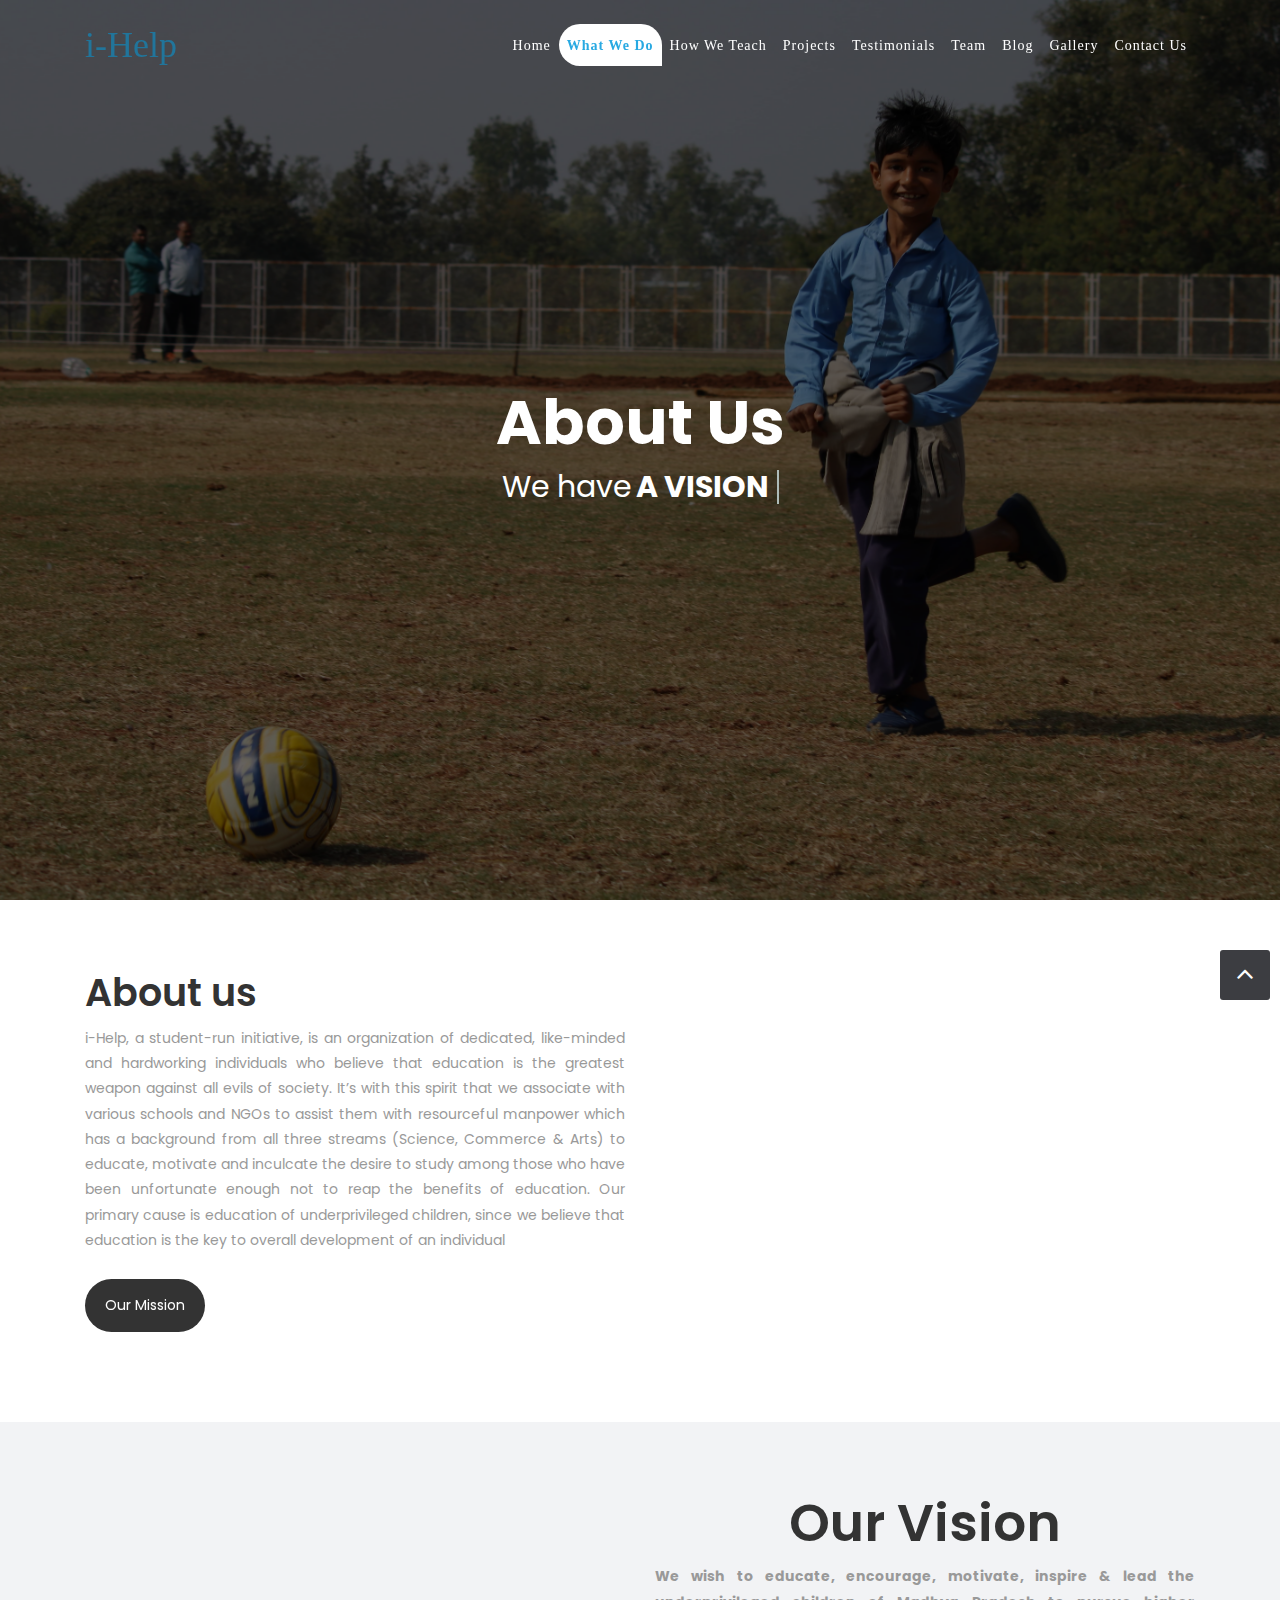
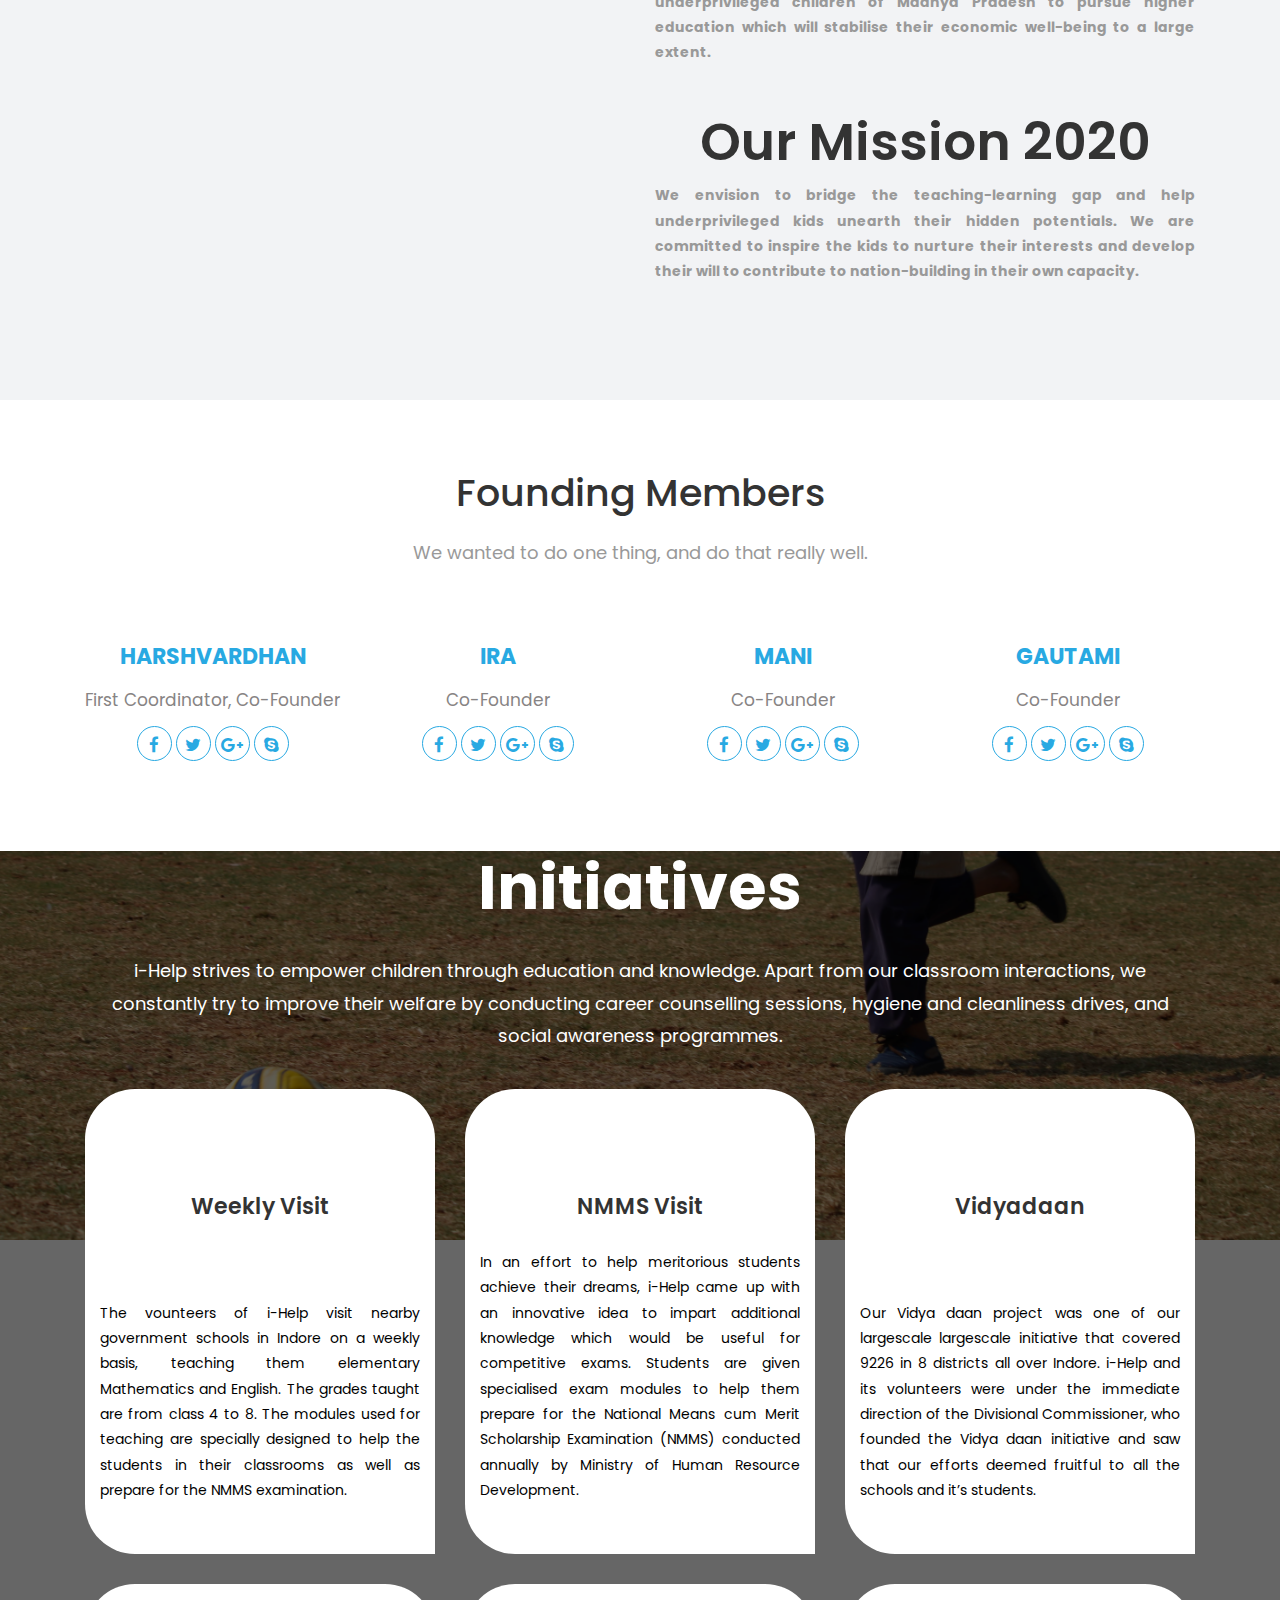
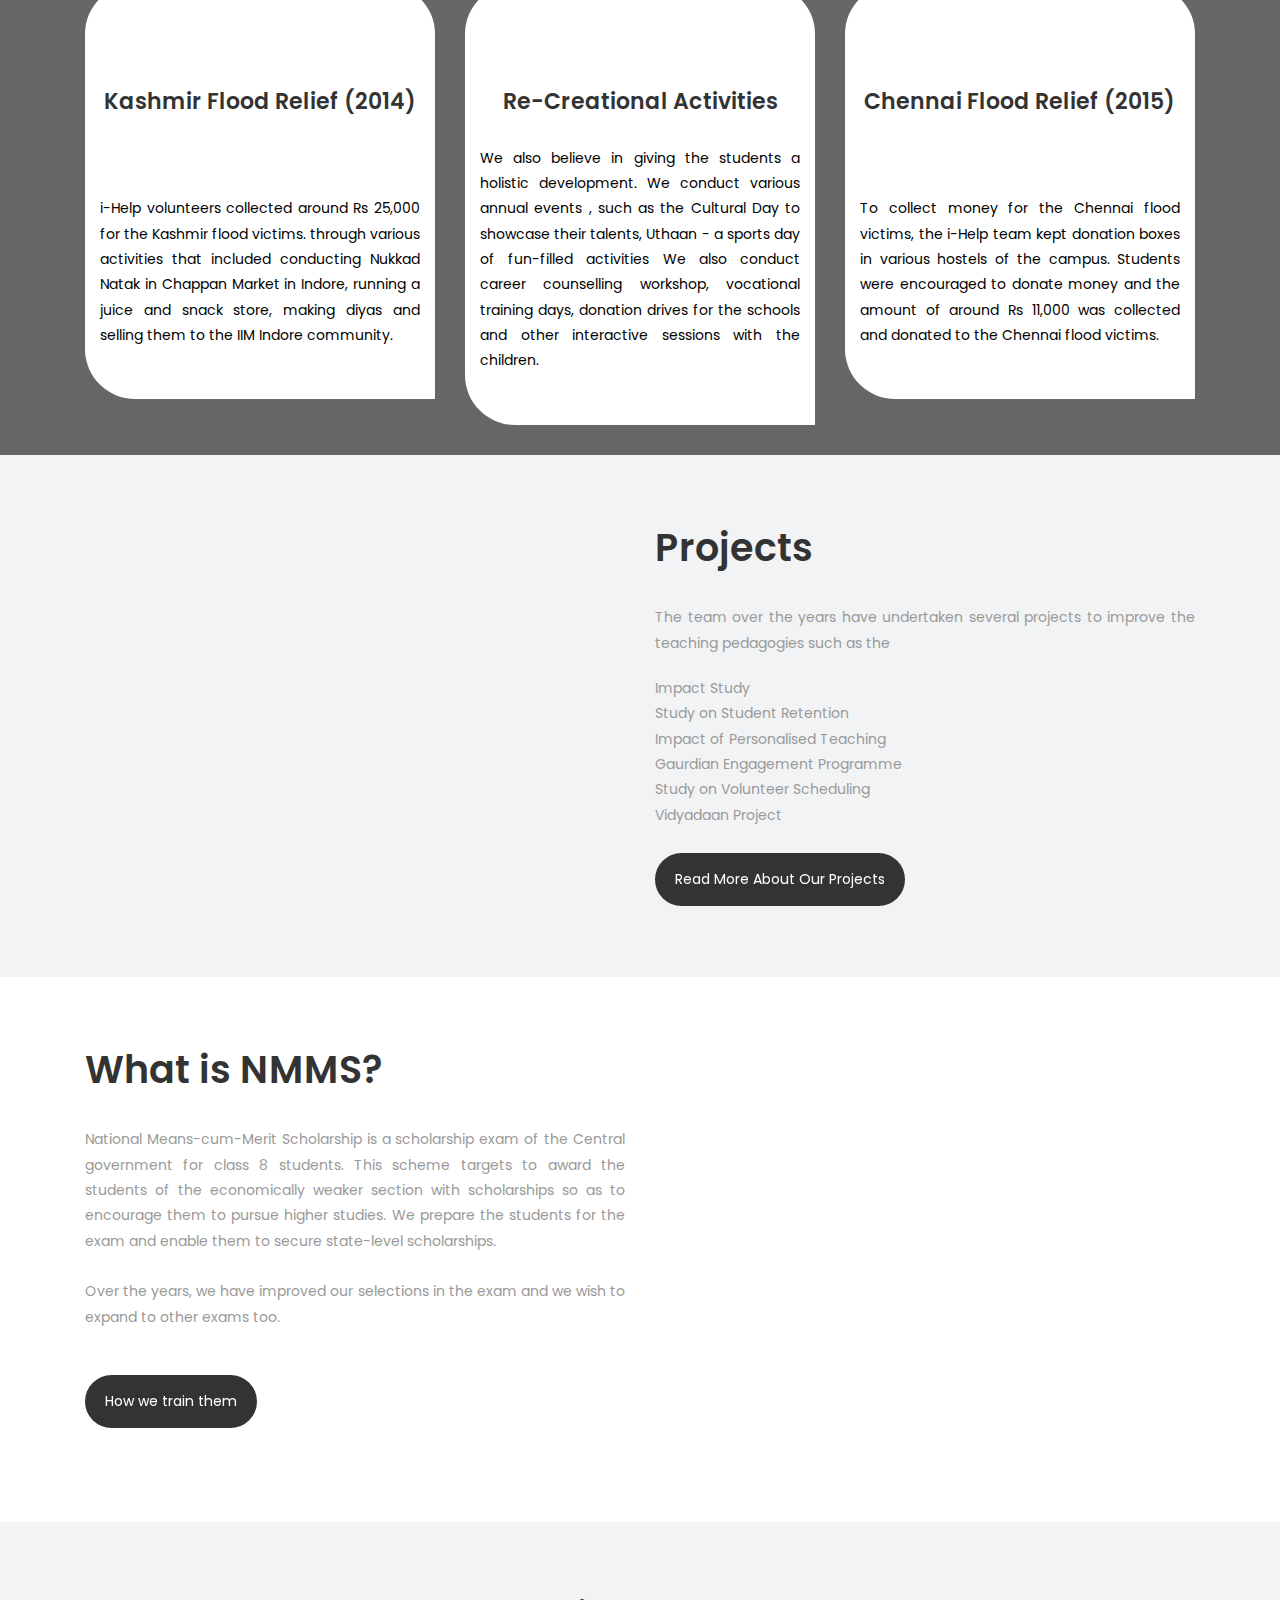
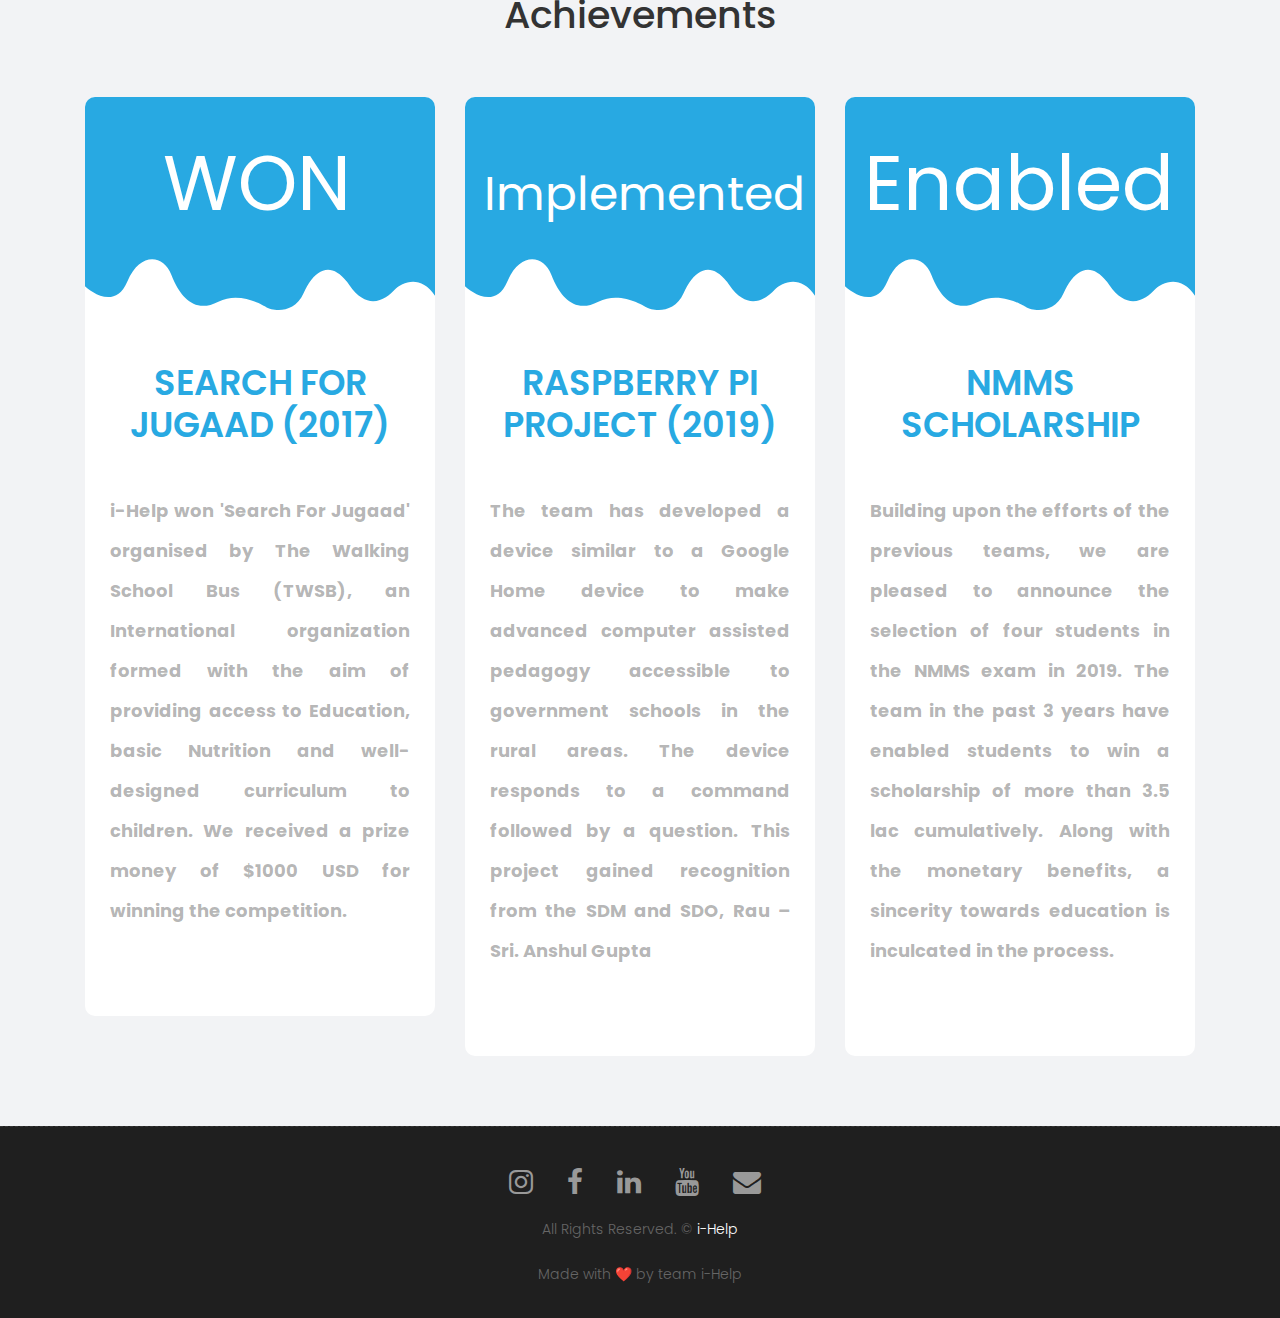
==== commit 73767c1d: "Add files via upload" ====
--- a/about.html
+++ b/about.html
@@ -48,7 +48,7 @@
     <nav class="navbar navbar-expand-lg navbar-dark fixed-top" id="mainNav">
       <div class="container">
         <a class="navbar-brand js-scroll-trigger" href="#page-top" style="color:#21759b;font-size:36px">
-			<img class="img-fluid" src="images/logo.png" alt="" /><bold>i-Help</bold>
+			<bold>i-Help</bold>
 		</a>
         <button class="navbar-toggler navbar-toggler-right" type="button" data-toggle="collapse" data-target="#navbarResponsive" aria-controls="navbarResponsive" aria-expanded="false" aria-label="Toggle navigation">
           Menu
@@ -113,7 +113,7 @@
                         <h2>About us</h2>
                         <p align="justify">i-Help, a student-run initiative, is an organization of dedicated, like-minded and hardworking individuals who believe that education is the greatest weapon against all evils of society. It’s with this spirit that we associate with various schools and NGOs to assist them with resourceful manpower which has a background from all three streams (Science, Commerce & Arts) to educate, motivate and inculcate the desire to study among those who have been unfortunate enough not to reap the benefits of education. Our primary cause is education of underprivileged children, since we believe that education is the key to overall development of an individual
 						<br><br>
-                        <a href="#" class="sim-btn hvr-bounce-to-top"><span>Our Mission</span></a>
+                        <a href="#mission" class="sim-btn hvr-bounce-to-top"><span>Our Mission</span></a>
                     </div><!-- end messagebox -->
                 </div><!-- end col -->
 
@@ -126,6 +126,7 @@
         </div><!-- end container -->
     </div><!-- end section -->
 	
+	<div id="mission"></div>
 	<div id="about" class="section lb" >
         <div class="container">
             <div class="row"><div class="col-md-6">
@@ -351,7 +352,7 @@
                         <div class="pricing-content">
                             <h3 class="title">SEARCH FOR JUGAAD (2017)</h3>
                             <ul class="pricing-content">
-                                <li style="text-align:justify"><b>i-Help won a National level Competition- 'Search For Jugaad' organised by The Walking School Bus (TWSB), an International organization formed with the aim of providing access to Education, basic Nutrition and well-designed curriculum to children. We received a prize money of $1000 USD for winning the competition.</b> </li>
+                                <li style="text-align:justify;padding:25px"><b>i-Help won 'Search For Jugaad' organised by The Walking School Bus (TWSB), an International organization formed with the aim of providing access to Education, basic Nutrition and well-designed curriculum to children. We received a prize money of $1000 USD for winning the competition.</b> </li>
                             </ul>
                         </div>
                     </div>
@@ -371,7 +372,7 @@
                         <div class="pricing-content">
                             <h3 class="title"> RASPBERRY PI PROJECT (2019)</h3>
                             <ul class="pricing-content">
-                                <li style="text-align:justify"><b>The team developed a device similar to a Google Home device to make advanced computer assisted pedagogy accessible to government rural schools. The device responds to a command followed by a question. This project gained recognition from the SDM and SDO, Rau – Sri. Anshul Gupta</b></li>
+                                <li style="text-align:justify;padding:25px"><b>The team has developed a device similar to a Google Home device to make advanced computer assisted pedagogy accessible to government schools in the rural areas. The device responds to a command followed by a question. This project gained recognition from the SDM and SDO, Rau – Sri. Anshul Gupta</b></li>
                             </ul>
                         </div>
                     </div>
@@ -391,7 +392,7 @@
                         <div class="pricing-content">
                             <h3 class="title"> NMMS Scholarship</h3>
                             <ul class="pricing-content">
-                                <li style="text-align:justify"><b>Building upon the efforts of the previous core teams, we are pleased to announce the selection of four students in the NMMS exam in 2019. The team in the past 3 years have enabled students to win a scholarship of more than 3.5 lac cumulatively.</b></li>
+                                <li style="text-align:justify;padding:25px"><b>Building upon the efforts of the previous teams, we are pleased to announce the selection of four students in the NMMS exam in 2019. The team in the past 3 years have enabled students to win a scholarship of more than 3.5 lac cumulatively. Along with the monetary benefits, a sincerity towards education is inculcated in the process.</b></li>
                         </div>
                     </div>
                 </div>
@@ -403,8 +404,14 @@
     <div class="copyrights">
         <div class="container">
             <div class="footer-distributed">
-				<a href="#"><img src="images/logo.png" alt="" /></a>
                 <div class="footer-center">
+					<p class="footer-links">
+                        <a href="https://www.instagram.com/ihelpiimi/" target="_blank" class="fa fa-instagram fa-2x" style="padding-right: 10px"></a>    
+						<a href="https://www.facebook.com/ihelpiimi/" target="_blank" class="fa fa-facebook fa-2x" style="padding-right: 10px"></a>    
+						<a href="https://www.linkedin.com/company/ihelpiimi/" target="_blank" class="fa fa-linkedin fa-2x" style="padding-right: 10px"></a>   
+						<a href="https://www.youtube.com/channel/UCNX4pamDUtgvHLvhsNBa6tA" target="_blank" class="fa fa-youtube fa-2x" style="padding-right: 10px"></a>
+						<a href="mailto:i-help@iimidr.ac.in" target="_blank" class="fa fa-envelope fa-2x" style="padding-right: 10px"></a>
+                    </p>
                     <p class="footer-company-name">All Rights Reserved. &copy; <a href="#">i-Help</a><br> Made with ❤️ by team i-Help
                 </div>
             </div>
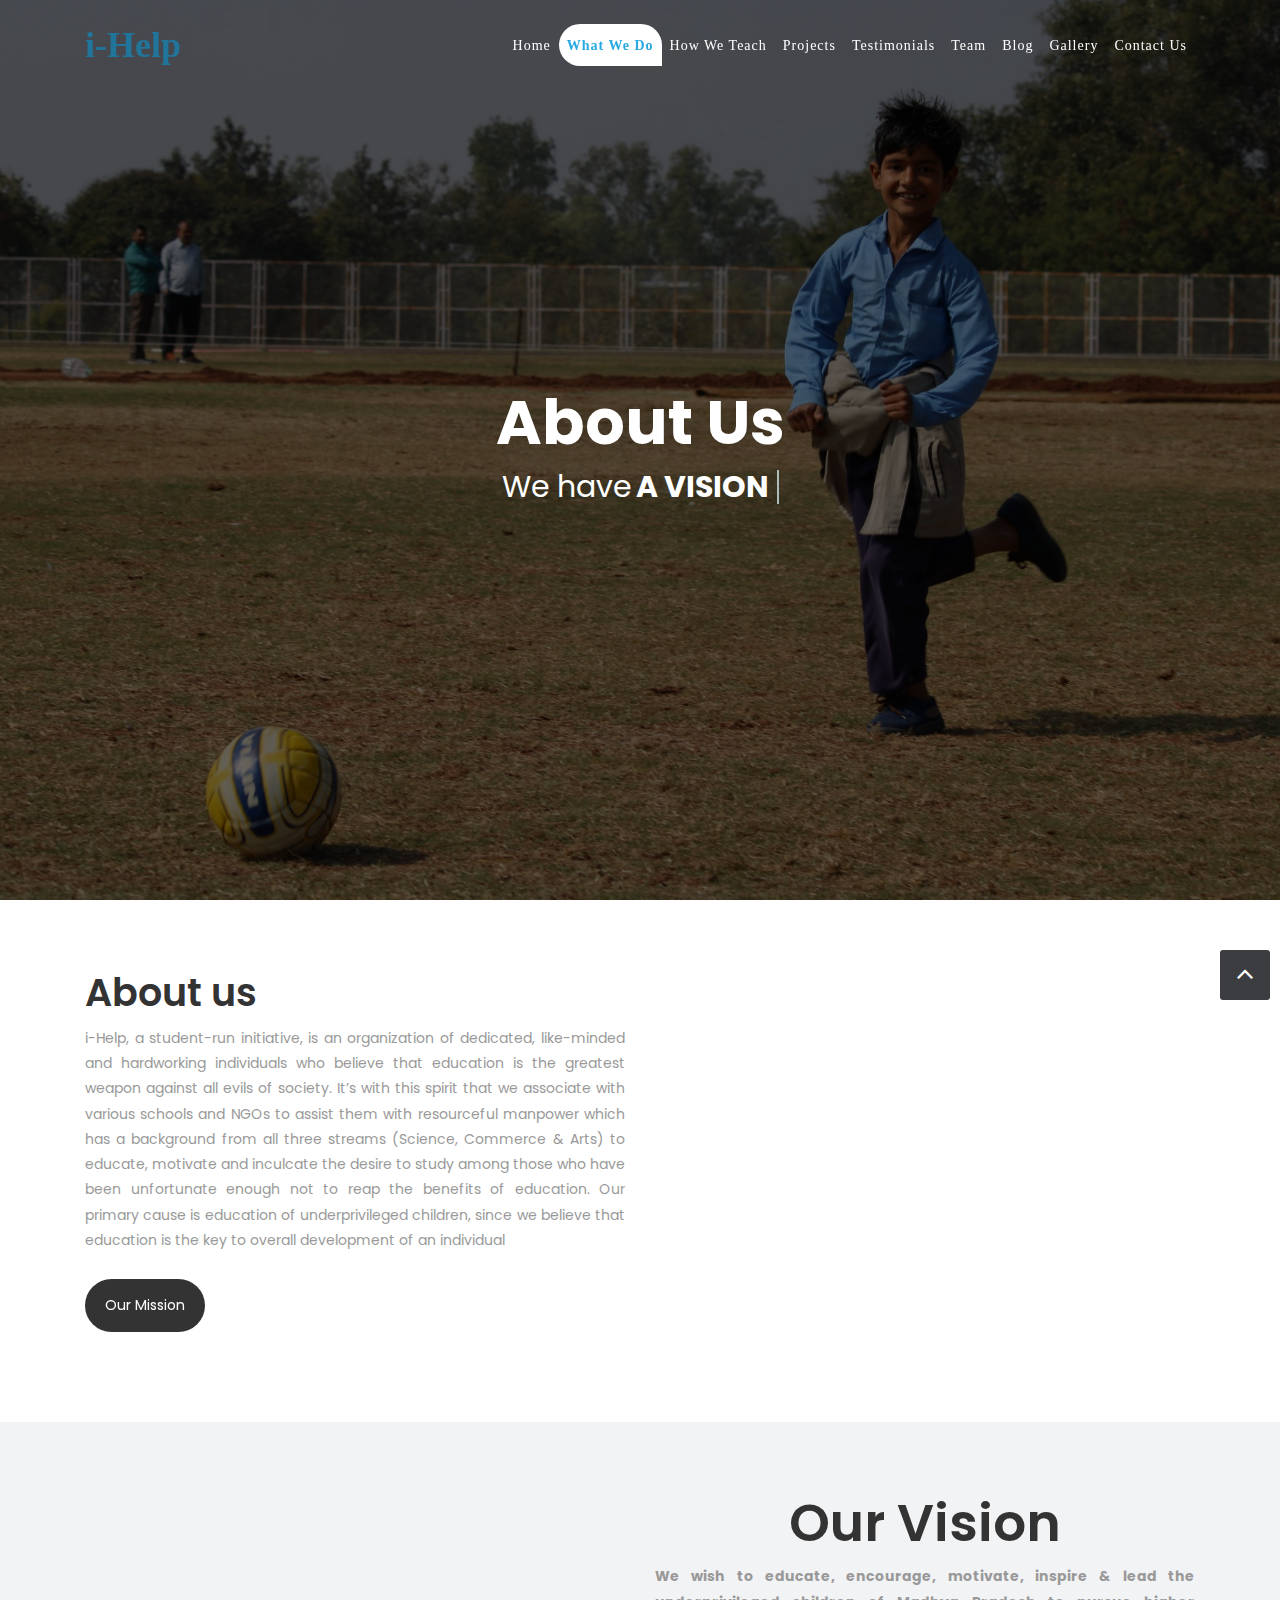
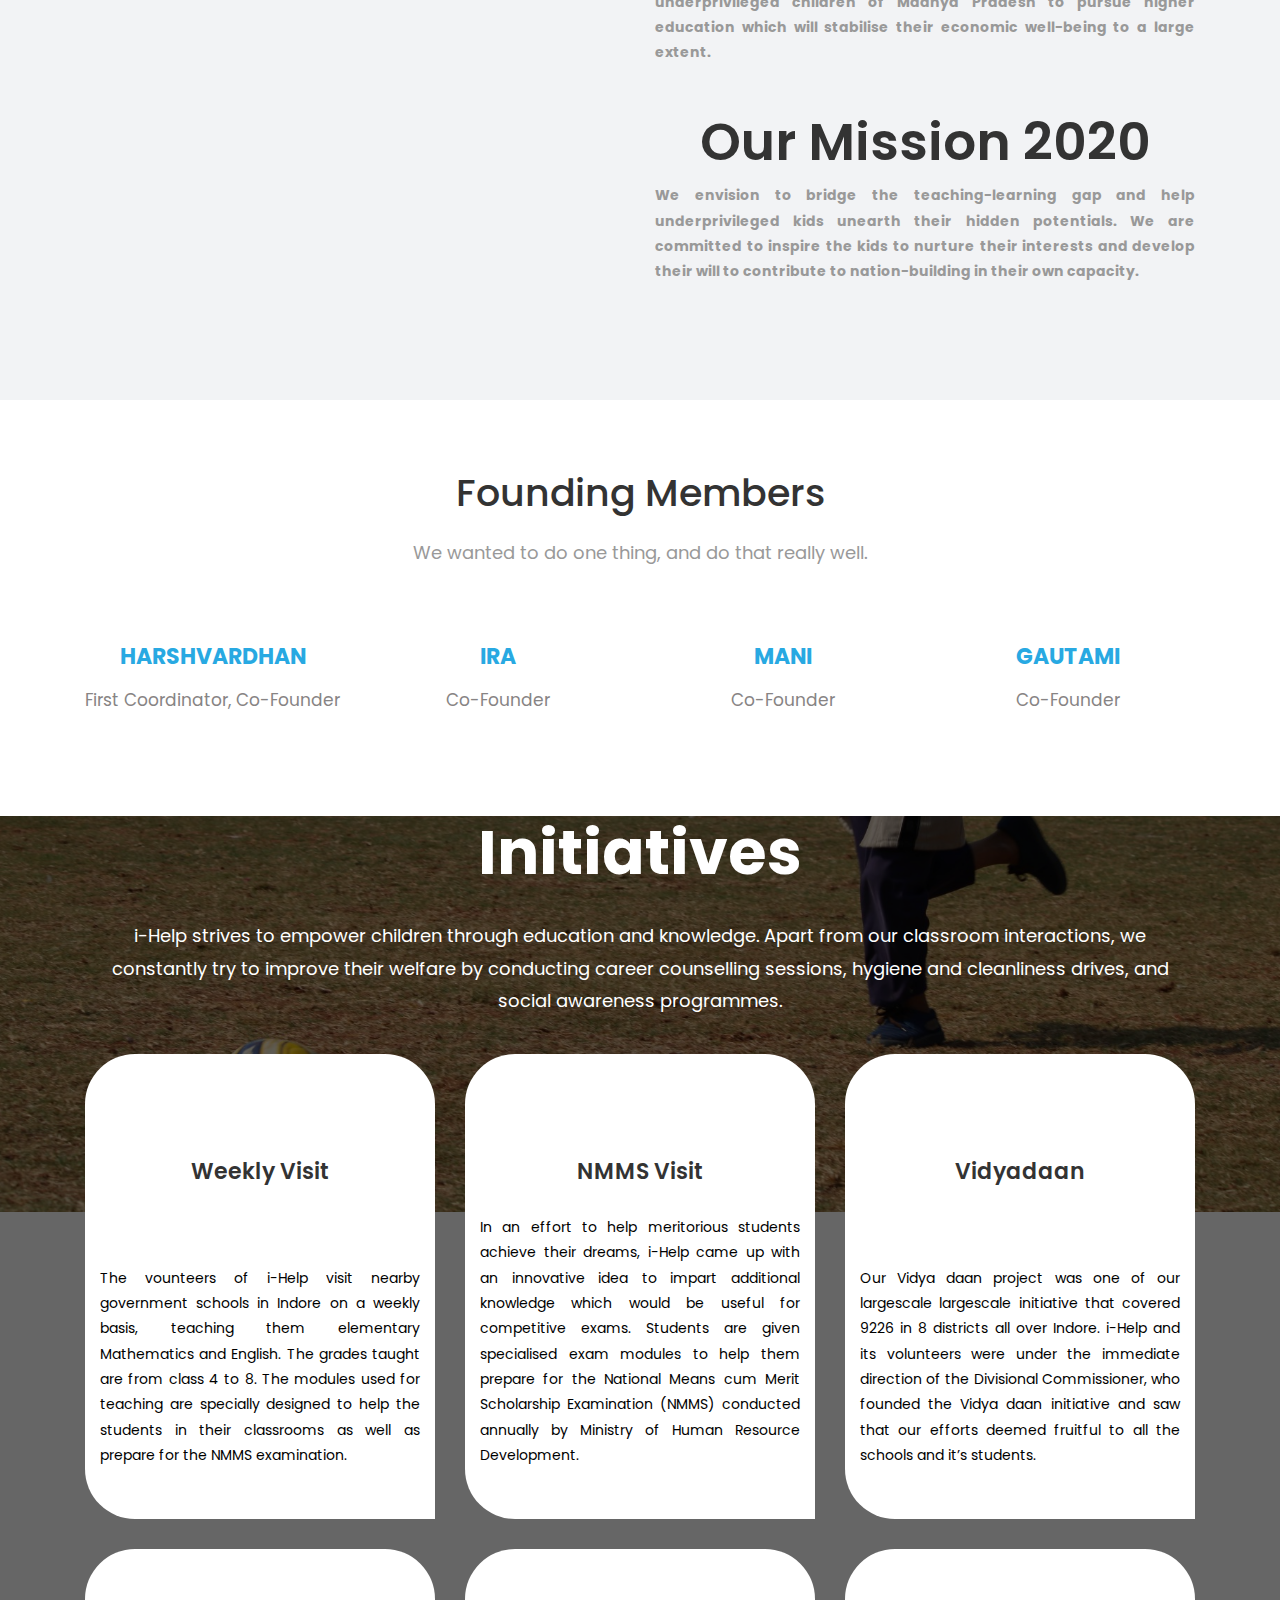
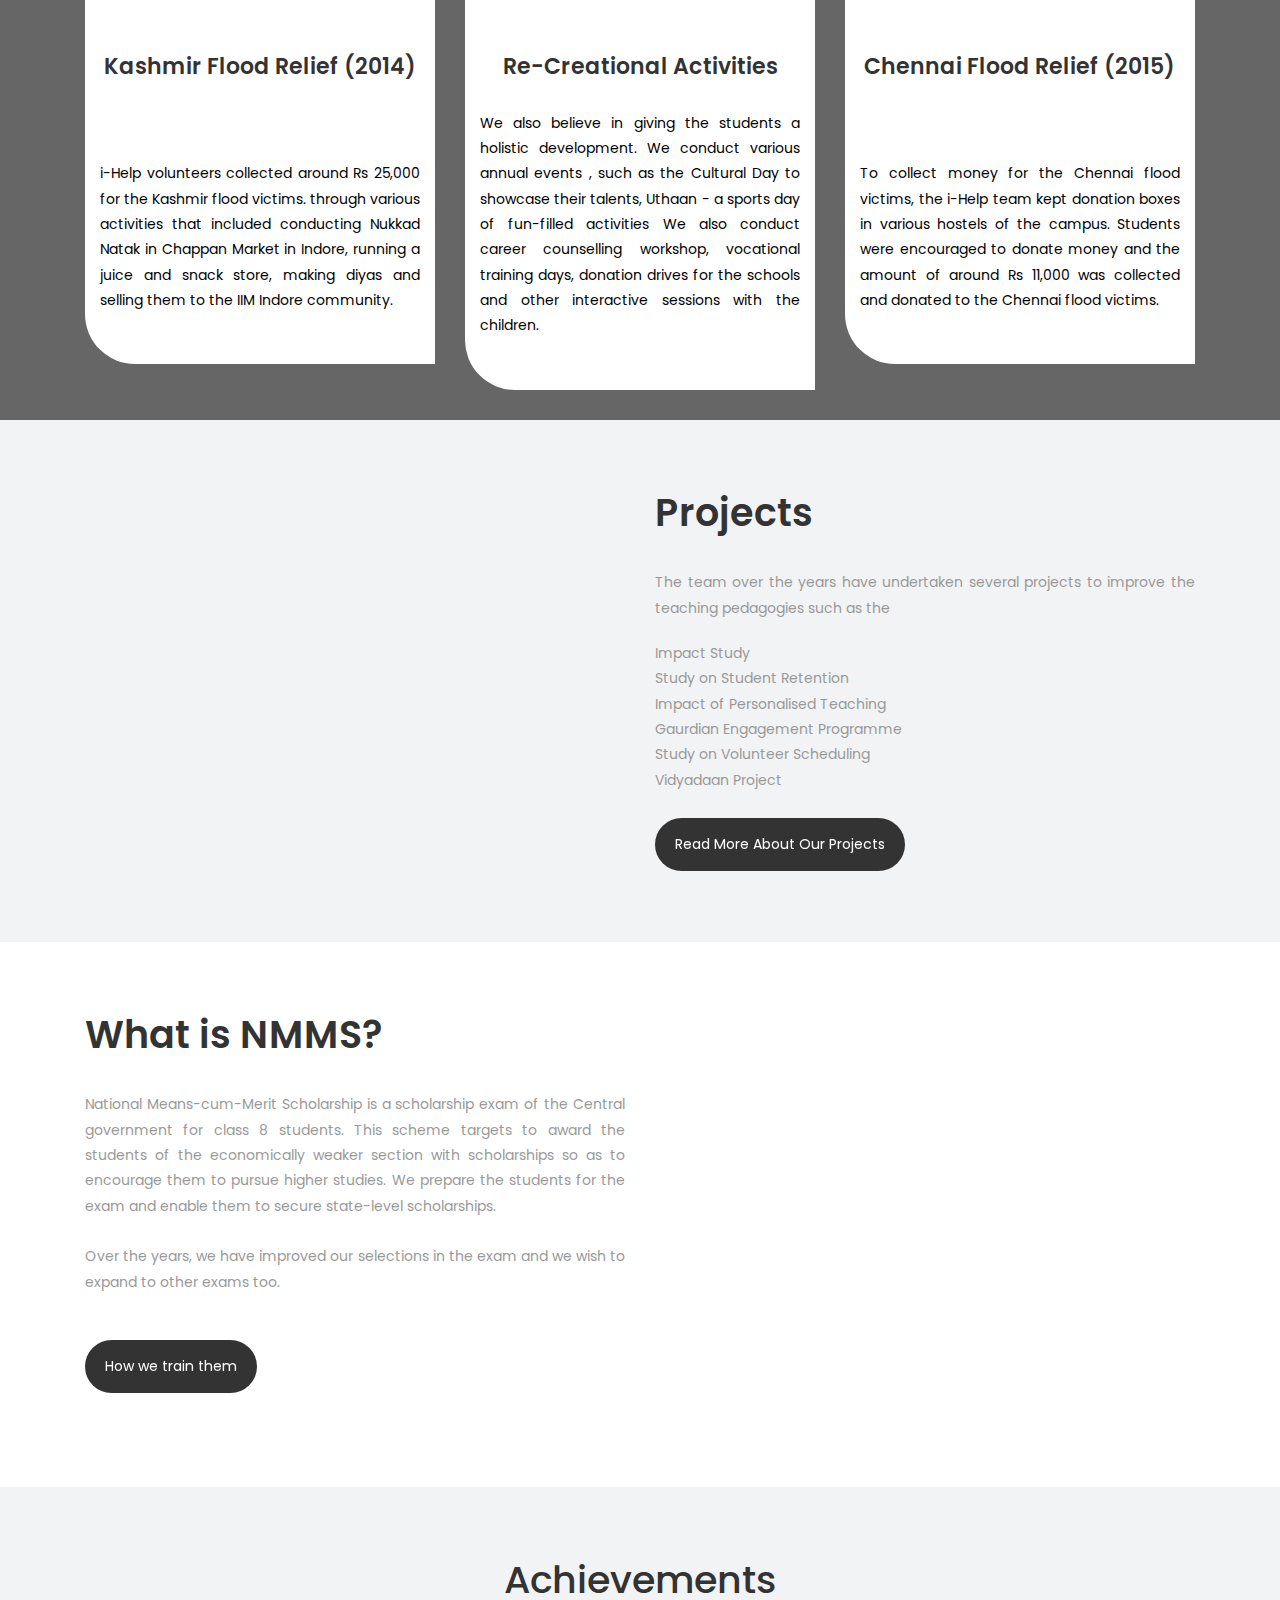
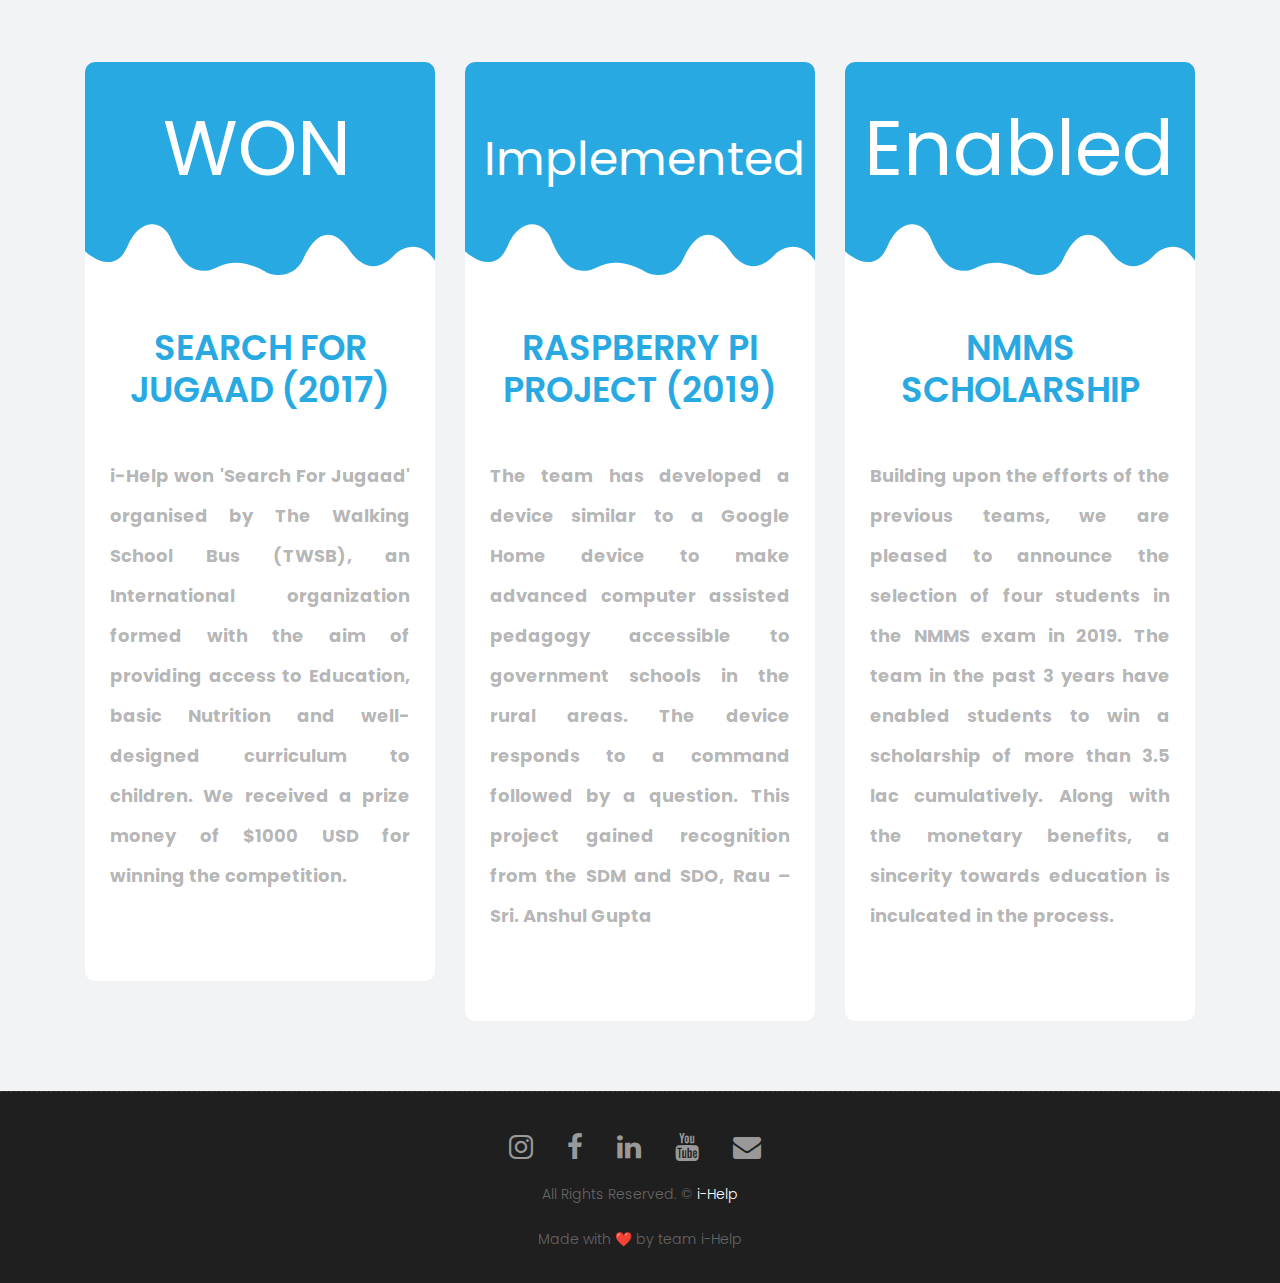
==== commit a9431227: "Add files via upload" ====
--- a/about.html
+++ b/about.html
@@ -10,9 +10,9 @@
  
      <!-- Site Metas -->
     <title>About Us | i-Help: Educate, Enable, Empower</title>  
-    <meta name="keywords" content="">
-    <meta name="description" content="">
-    <meta name="author" content="">
+    <meta name="keywords" content="educate, education, motivate, motivation, IIM, Indore, Indian Institute of Management, socially, conscious, contextually, relevant">
+    <meta name="description" content="We wish to educate, encourage, motivate, inspire & lead the underprivileged children of Madhya Pradesh to pursue higher education which will stabilise their economic well-being to a large extent">
+    <meta name="author" content="i-Help">
 
     <!-- Site Icons -->
     <link rel="shortcut icon" href="images/favicon.ico" type="image/x-icon" />
@@ -48,11 +48,11 @@
     <nav class="navbar navbar-expand-lg navbar-dark fixed-top" id="mainNav">
       <div class="container">
         <a class="navbar-brand js-scroll-trigger" href="#page-top" style="color:#21759b;font-size:36px">
-			<bold>i-Help</bold>
+			<b>i-Help</b>
 		</a>
         <button class="navbar-toggler navbar-toggler-right" type="button" data-toggle="collapse" data-target="#navbarResponsive" aria-controls="navbarResponsive" aria-expanded="false" aria-label="Toggle navigation">
-          Menu
-          <i class="fa fa-bars"></i>
+          
+          <i class="fa fa-bars fa-2x"></i>
         </button>
         <div class="collapse navbar-collapse" id="navbarResponsive">
           <ul class="navbar-nav text-uppercase ml-auto">
@@ -99,7 +99,7 @@
 					<b>a Mission</b>
 					<b>Initiatives</b>
 					<b>Projects</b>
-					
+					<b>a Dream</b>
 				</span>
 			</h3>
 		</div>
@@ -164,12 +164,6 @@
 						<div class="team-content">
 							<h3 class="title">Harshvardhan</h3>
 							<span class="post">First Coordinator, Co-Founder</span>
-							<ul class="social">
-								<li><a href="#" class="fa fa-facebook"></a></li>
-								<li><a href="#" class="fa fa-twitter"></a></li>
-								<li><a href="#" class="fa fa-google-plus"></a></li>
-								<li><a href="#" class="fa fa-skype"></a></li>
-							</ul>
 						</div>
 					</div>
 				</div>
@@ -179,12 +173,6 @@
 						<div class="team-content">
 							<h3 class="title">Ira</h3>
 							<span class="post">Co-Founder</span>
-							<ul class="social">
-								<li><a href="#" class="fa fa-facebook"></a></li>
-								<li><a href="#" class="fa fa-twitter"></a></li>
-								<li><a href="#" class="fa fa-google-plus"></a></li>
-								<li><a href="#" class="fa fa-skype"></a></li>
-							</ul>
 						</div>
 					</div>
 				</div>
@@ -194,12 +182,6 @@
 						<div class="team-content">
 							<h3 class="title">Mani</h3>
 							<span class="post">Co-Founder</span>
-							<ul class="social">
-								<li><a href="#" class="fa fa-facebook"></a></li>
-								<li><a href="#" class="fa fa-twitter"></a></li>
-								<li><a href="#" class="fa fa-google-plus"></a></li>
-								<li><a href="#" class="fa fa-skype"></a></li>
-							</ul>
 						</div>
 					</div>
 				</div>
@@ -209,12 +191,6 @@
 						<div class="team-content">
 							<h3 class="title">Gautami</h3>
 							<span class="post">Co-Founder</span>
-							<ul class="social">
-								<li><a href="#" class="fa fa-facebook"></a></li>
-								<li><a href="#" class="fa fa-twitter"></a></li>
-								<li><a href="#" class="fa fa-google-plus"></a></li>
-								<li><a href="#" class="fa fa-skype"></a></li>
-							</ul>
 						</div>
 					</div>
 				</div>
@@ -301,7 +277,7 @@
 						<li>Vidyadaan Project</li>						
 						</ol>
 						<br>
-                        <a href="#" class="sim-btn hvr-bounce-to-top"><span>Read More About Our Projects</span></a>
+                        <a href="projects.html" class="sim-btn hvr-bounce-to-top"><span>Read More About Our Projects</span></a>
 					</div><!-- end messagebox -->
                 </div>
 				
@@ -317,7 +293,7 @@
                         <h2>What is NMMS?</h2>
                         <p align="justify"><br>National Means-cum-Merit Scholarship is a scholarship exam of the Central government for class 8 students. This scheme targets to award the students of the economically weaker section with scholarships so as to encourage them to pursue higher studies. We prepare the students for the exam and enable them to secure state-level scholarships.<br><br>Over the years, we have improved our selections in the exam and we wish to expand to other exams too.</p>
 						<br>
-                        <a href="#" class="sim-btn hvr-bounce-to-top"><span>How we train them</span></a>
+                        <a href="teaching.html#navnmmsf" class="sim-btn hvr-bounce-to-top"><span>How we train them</span></a>
                     </div><!-- end messagebox -->
                 </div><!-- end col -->
 
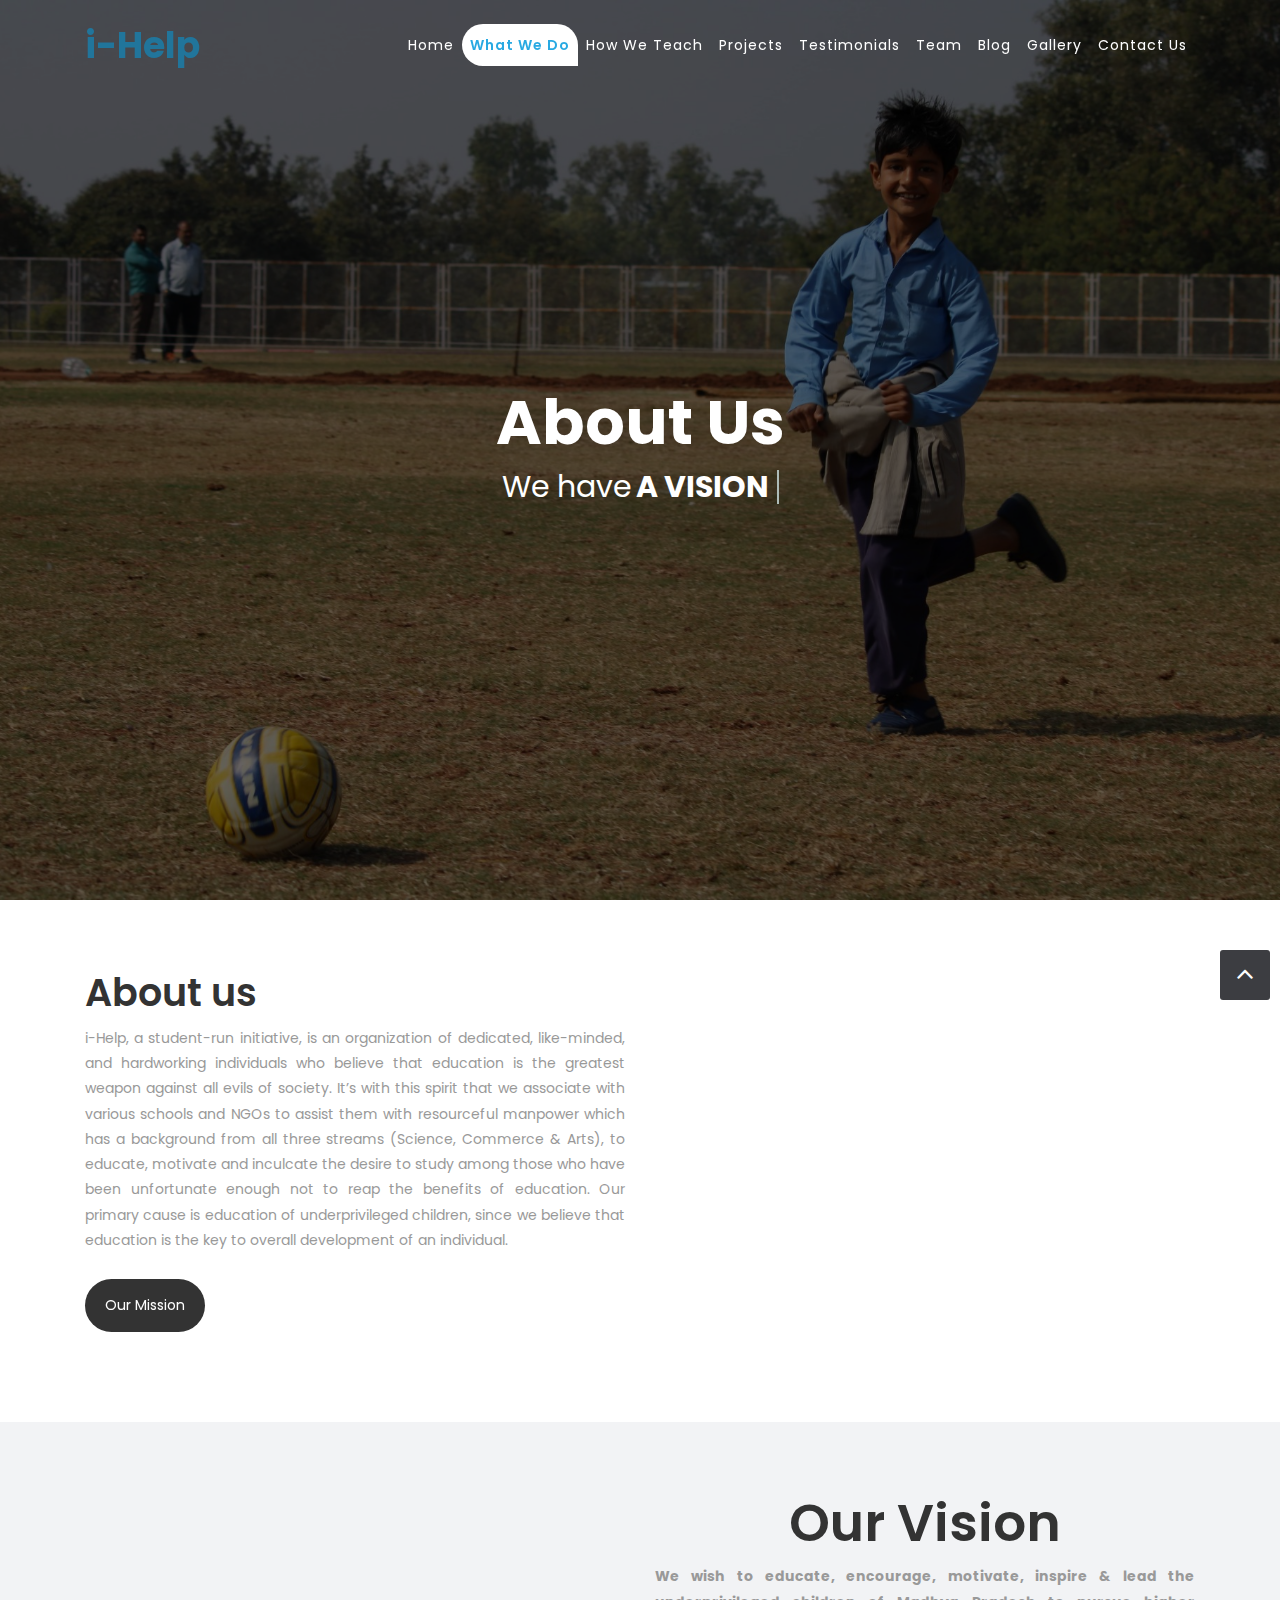
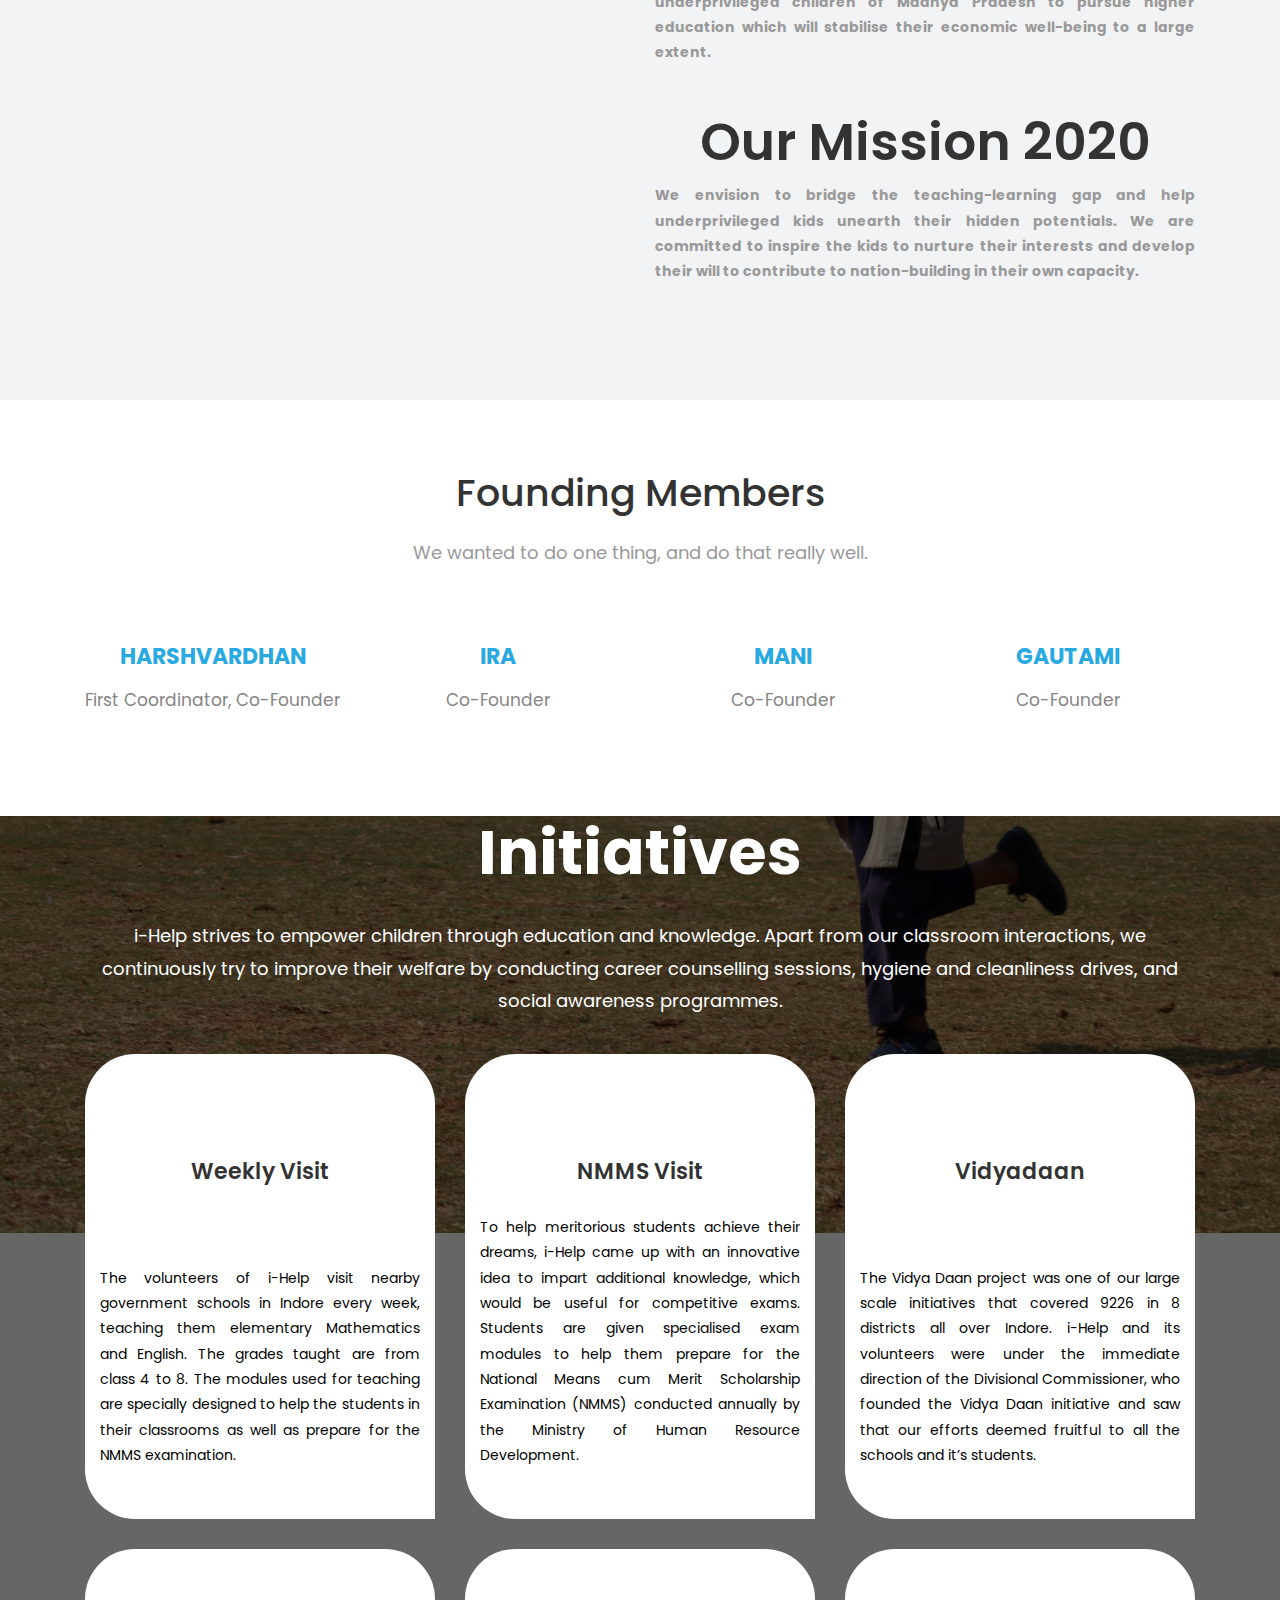
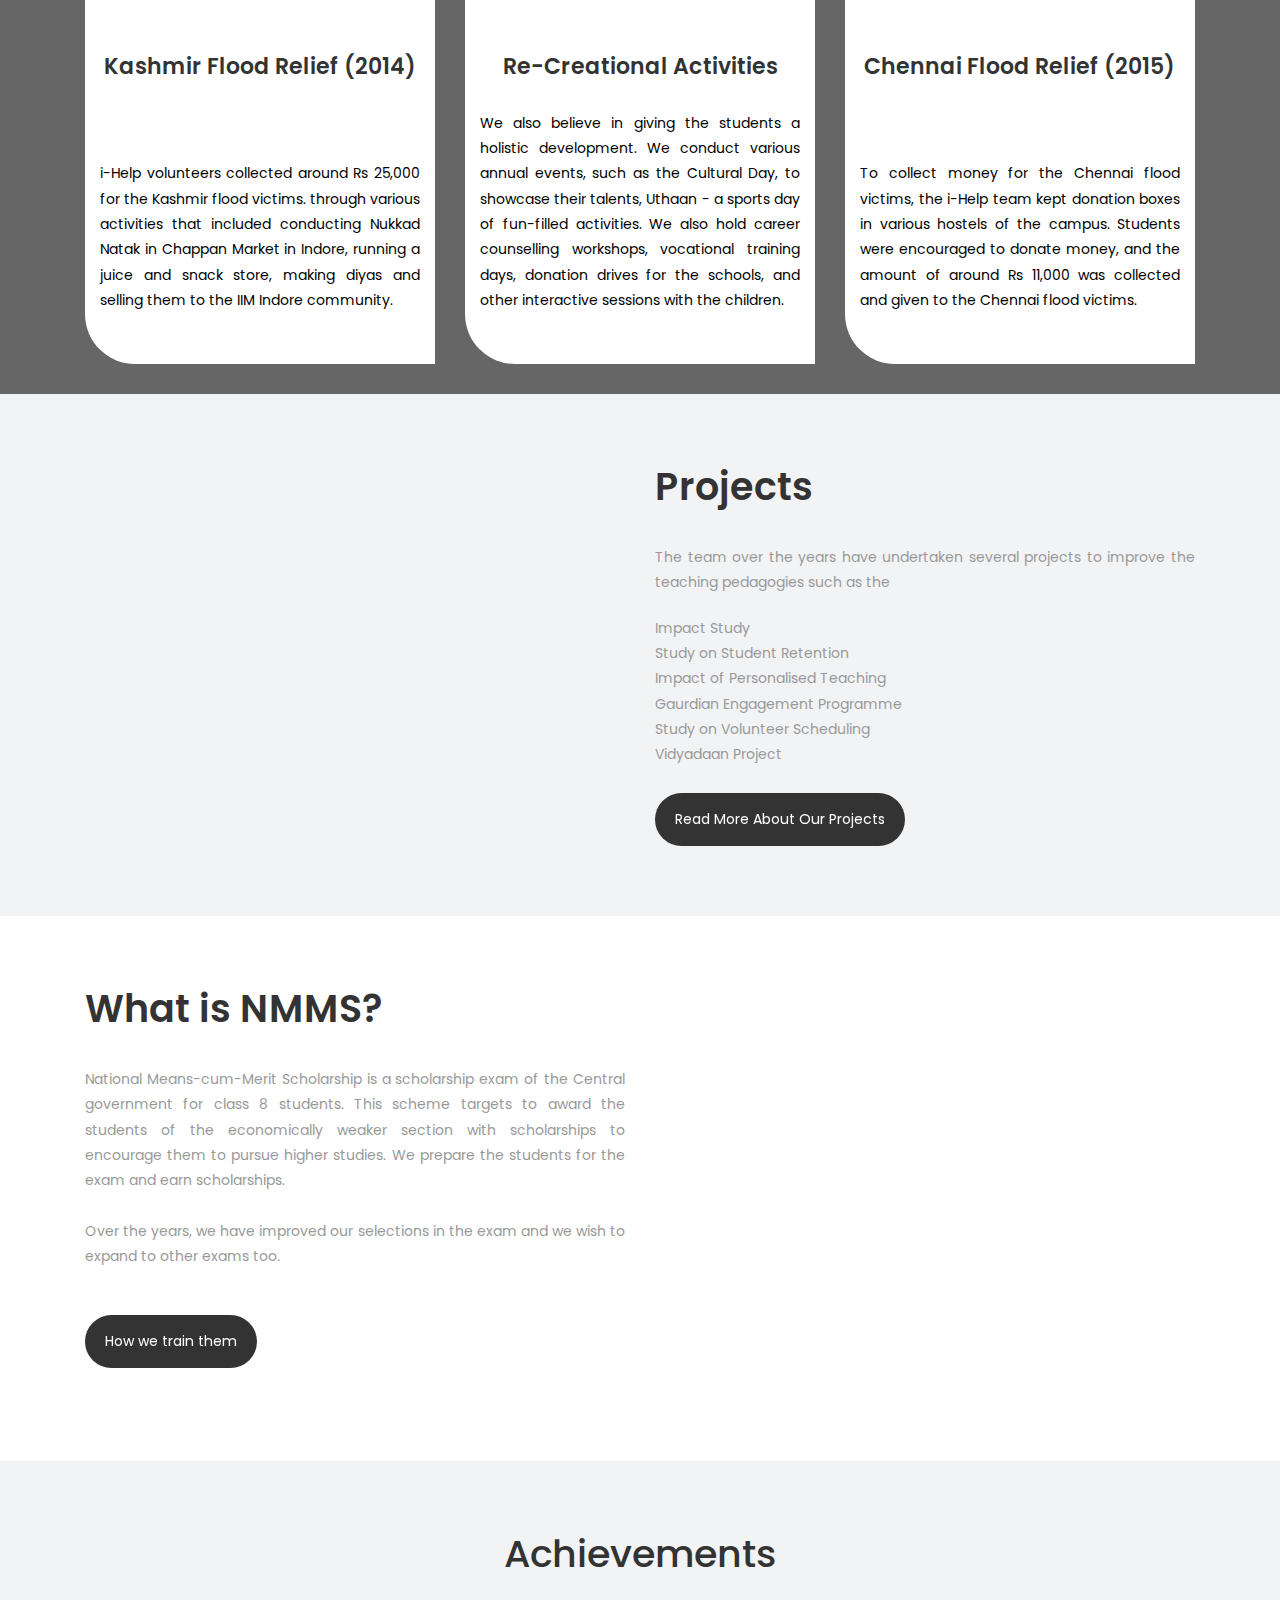
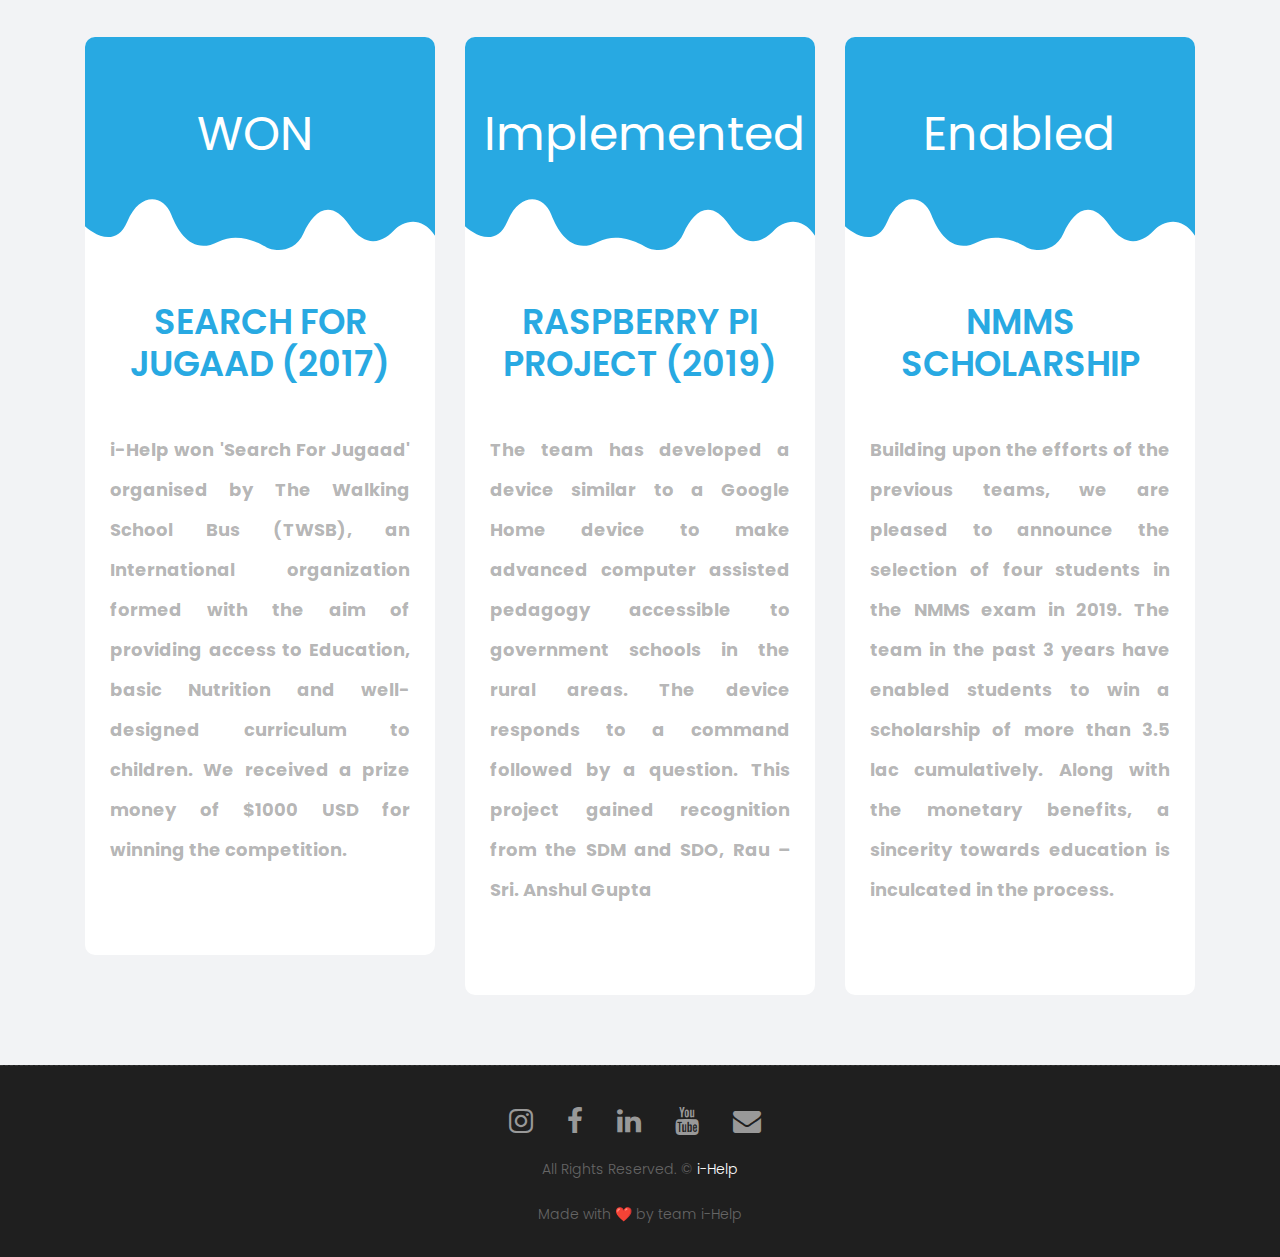
==== commit fa60356e: "Add files via upload" ====
--- a/about.html
+++ b/about.html
@@ -47,14 +47,14 @@
     <!-- Navigation -->
     <nav class="navbar navbar-expand-lg navbar-dark fixed-top" id="mainNav">
       <div class="container">
-        <a class="navbar-brand js-scroll-trigger" href="#page-top" style="color:#21759b;font-size:36px">
+        <a class="navbar-brand js-scroll-trigger" href="#page-top" style="color:#21759b;font-size:36px;font-family: 'Poppins', sans-serif;">
 			<b>i-Help</b>
 		</a>
         <button class="navbar-toggler navbar-toggler-right" type="button" data-toggle="collapse" data-target="#navbarResponsive" aria-controls="navbarResponsive" aria-expanded="false" aria-label="Toggle navigation">
           
           <i class="fa fa-bars fa-2x"></i>
         </button>
-        <div class="collapse navbar-collapse" id="navbarResponsive">
+        <div class="collapse navbar-collapse" id="navbarResponsive" style="font-family: 'Poppins', sans-serif;">
           <ul class="navbar-nav text-uppercase ml-auto">
             <li class="nav-item">
               <a class="nav-link js-scroll-trigger active" href="index.html#navhome">Home</a>
@@ -111,7 +111,7 @@
                 <div class="col-md-6">
                     <div class="message-box">                        
                         <h2>About us</h2>
-                        <p align="justify">i-Help, a student-run initiative, is an organization of dedicated, like-minded and hardworking individuals who believe that education is the greatest weapon against all evils of society. It’s with this spirit that we associate with various schools and NGOs to assist them with resourceful manpower which has a background from all three streams (Science, Commerce & Arts) to educate, motivate and inculcate the desire to study among those who have been unfortunate enough not to reap the benefits of education. Our primary cause is education of underprivileged children, since we believe that education is the key to overall development of an individual
+                        <p align="justify">i-Help, a student-run initiative, is an organization of dedicated, like-minded, and hardworking individuals who believe that education is the greatest weapon against all evils of society. It’s with this spirit that we associate with various schools and NGOs to assist them with resourceful manpower which has a background from all three streams (Science, Commerce & Arts), to educate, motivate and inculcate the desire to study among those who have been unfortunate enough not to reap the benefits of education. Our primary cause is education of underprivileged children, since we believe that education is the key to overall development of an individual.
 						<br><br>
                         <a href="#mission" class="sim-btn hvr-bounce-to-top"><span>Our Mission</span></a>
                     </div><!-- end messagebox -->
@@ -130,7 +130,7 @@
 	<div id="about" class="section lb" >
         <div class="container">
             <div class="row"><div class="col-md-6">
-                    <div class="right-box-pro wow fadeIn">
+                    <div class="left-box-pro wow fadeIn">
                         <img src="uploads/about-03.jpg" alt="" class="img-fluid img-rounded">
                     </div><!-- end media -->
                 </div>
@@ -202,14 +202,14 @@
 		<div class="container">
 		<div class="heading">
 			<h1>Initiatives</h1>
-                <p>i-Help strives to empower children through education and knowledge. Apart from our classroom interactions, we constantly try to improve their welfare by conducting career counselling sessions, hygiene and cleanliness drives, and social awareness programmes.</p>
+                <p>i-Help strives to empower children through education and knowledge. Apart from our classroom interactions, we continuously try to improve their welfare by conducting career counselling sessions, hygiene and cleanliness drives, and social awareness programmes.</p>
             <div class="row">
 				<div class="col-md-4">
                     <div class="services-inner-box">
 						<div class="ser-icon">
 						</div>
 						<h2>Weekly Visit</h2><br><br>
-						<p align="justify">The vounteers of i-Help visit nearby government schools in Indore on a weekly basis, teaching them elementary Mathematics and English. The grades taught are from class 4 to 8. The modules used for teaching are specially designed to help the students in their classrooms as well as prepare for the NMMS examination.<br></p>
+						<p align="justify">The volunteers of i-Help visit nearby government schools in Indore every week, teaching them elementary Mathematics and English. The grades taught are from class 4 to 8. The modules used for teaching are specially designed to help the students in their classrooms as well as prepare for the NMMS examination.<br></p>
 					</div>
                 </div><!-- end col -->
                 <div class="col-md-4">
@@ -217,7 +217,7 @@
 						<div class="ser-icon">
 						</div>
 						<h2>NMMS Visit</h2>
-						<p align="justify">In an effort to help meritorious students achieve their dreams, i-Help came up with an innovative idea to impart additional knowledge which would be useful for competitive exams. Students are given specialised exam modules to help them prepare for the National Means cum Merit Scholarship Examination (NMMS) conducted annually by Ministry of Human Resource Development.</p>
+						<p align="justify">To help meritorious students achieve their dreams, i-Help came up with an innovative idea to impart additional knowledge, which would be useful for competitive exams. Students are given specialised exam modules to help them prepare for the National Means cum Merit Scholarship Examination (NMMS) conducted annually by the Ministry of Human Resource Development.</p>
 					</div>
                 </div><!-- end col -->
 				<div class="col-md-4">
@@ -225,7 +225,7 @@
 						<div class="ser-icon">
 						</div>
 						<h2>Vidyadaan</h2><br><br>
-						<p align="justify">Our Vidya daan project was one of our largescale largescale initiative that covered 9226 in 8 districts all over Indore. i-Help and its volunteers were under the immediate direction of the Divisional Commissioner, who founded the Vidya daan initiative and saw that our efforts deemed fruitful to all the schools and it’s students.</p>
+						<p align="justify">The Vidya Daan project was one of our large scale initiatives that covered 9226 in 8 districts all over Indore. i-Help and its volunteers were under the immediate direction of the Divisional Commissioner, who founded the Vidya Daan initiative and saw that our efforts deemed fruitful to all the schools and it’s students.</p>
 					</div>
                 </div><!-- end col -->
 				<div class="col-md-4">
@@ -241,7 +241,7 @@
 						<div class="ser-icon">
 						</div>
 						<h2>Re-Creational Activities</h2>
-						<p align="justify">We also believe in giving the students a holistic development. We conduct various annual events , such as the Cultural Day to showcase their talents, Uthaan - a sports day of fun-filled activities We also conduct career counselling workshop, vocational training days, donation drives for the schools and other interactive sessions with the children.</p>
+						<p align="justify">We also believe in giving the students a holistic development. We conduct various annual events, such as the Cultural Day, to showcase their talents, Uthaan - a sports day of fun-filled activities. We also hold career counselling workshops, vocational training days, donation drives for the schools, and other interactive sessions with the children.</p>
 					</div>
                 </div><!-- end col -->
 				<div class="col-md-4">
@@ -249,7 +249,7 @@
 						<div class="ser-icon">
 						</div>
 						<h2>Chennai Flood Relief (2015)</h2>
-						<p align="justify"><br><br>To collect money for the Chennai flood victims, the i-Help team kept donation boxes in various hostels of the campus. Students were encouraged to donate money and the amount of around Rs 11,000 was collected and donated to the Chennai flood victims.</p>
+						<p align="justify"><br><br>To collect money for the Chennai flood victims, the i-Help team kept donation boxes in various hostels of the campus. Students were encouraged to donate money, and the amount of around Rs 11,000 was collected and given to the Chennai flood victims.</p>
 					</div>
                 </div><!-- end col -->
 				</div>
@@ -260,7 +260,7 @@
 	<div id="about" class="section lb" >
         <div class="container">
             <div class="row"><div class="col-md-6">
-                    <div class="right-box-pro wow fadeIn">
+                    <div class="left-box-pro wow fadeIn">
                         <img src="uploads/teaching-02.jpg" alt="" class="img-fluid img-rounded">
                     </div><!-- end media -->
                 </div>
@@ -291,7 +291,7 @@
                 <div class="col-md-6">
                     <div class="message-box">                        
                         <h2>What is NMMS?</h2>
-                        <p align="justify"><br>National Means-cum-Merit Scholarship is a scholarship exam of the Central government for class 8 students. This scheme targets to award the students of the economically weaker section with scholarships so as to encourage them to pursue higher studies. We prepare the students for the exam and enable them to secure state-level scholarships.<br><br>Over the years, we have improved our selections in the exam and we wish to expand to other exams too.</p>
+                        <p align="justify"><br>National Means-cum-Merit Scholarship is a scholarship exam of the Central government for class 8 students. This scheme targets to award the students of the economically weaker section with scholarships to encourage them to pursue higher studies. We prepare the students for the exam and earn scholarships.<br><br>Over the years, we have improved our selections in the exam and we wish to expand to other exams too.</p>
 						<br>
                         <a href="teaching.html#navnmmsf" class="sim-btn hvr-bounce-to-top"><span>How we train them</span></a>
                     </div><!-- end messagebox -->
@@ -323,7 +323,7 @@
                                     s27.202-37.185,46.917-8.488c19.715,28.693,38.687,13.116,46.502,4.832c7.817-8.282,27.386-15.906,41.405,6.294V0H0.48
                                     L0.732,193.75z"></path>
                             </g>
-                            <text transform="matrix(1 0 0 1 80.7256 116.2686)" fill="#fff" font-size="78.4489">WON</text>
+                            <text transform="matrix(1 0 0 1 115.7256 116.2686)" fill="#fff" font-size="48.4489">WON</text>
                         </svg>
                         <div class="pricing-content">
                             <h3 class="title">SEARCH FOR JUGAAD (2017)</h3>
@@ -363,7 +363,7 @@
                                     s27.202-37.185,46.917-8.488c19.715,28.693,38.687,13.116,46.502,4.832c7.817-8.282,27.386-15.906,41.405,6.294V0H0.48
                                     L0.732,193.75z"></path>
                             </g>
-                            <text transform="matrix(1 0 0 1 20.7256 116.2686)" fill="#fff" font-size="78.4489">Enabled</text>
+                            <text transform="matrix(1 0 0 1 80.7256 116.2686)" fill="#fff" font-size="48.4489">Enabled</text>
                         </svg>
                         <div class="pricing-content">
                             <h3 class="title"> NMMS Scholarship</h3>
--- a/style.css
+++ b/style.css
@@ -7,6 +7,7 @@
 -------------------------------------------------------------------*/
 
 @import url('https://fonts.googleapis.com/css?family=Poppins:100,200,300,400,500,600,700,800');
+
 
 /*------------------------------------------------------------------
     IMPORT FILES
@@ -681,7 +682,26 @@
     z-index: 0;
 }
 
-
+.left-box-pro{
+	position: relative;
+	-webkit-box-shadow: 0px 0px 30px -4px rgba(0, 0, 0, 0.3);
+	box-shadow: 0px 0px 30px -4px rgba(0, 0, 0, 0.3);
+}
+.left-box-pro img{
+	position: relative;
+	z-index: 2;
+}
+.left-box-pro::before {
+    content: "";
+    background: url(images/country-quilt-dark.png);
+    width: 100%;
+    height: 100%;
+	border-radius: 100px 100px 100px 0px;
+    position: absolute;
+    bottom: -20px;
+    left: -20px;
+    z-index: 0;
+}
 
 .services-inner-box{
 	padding: 15px;
